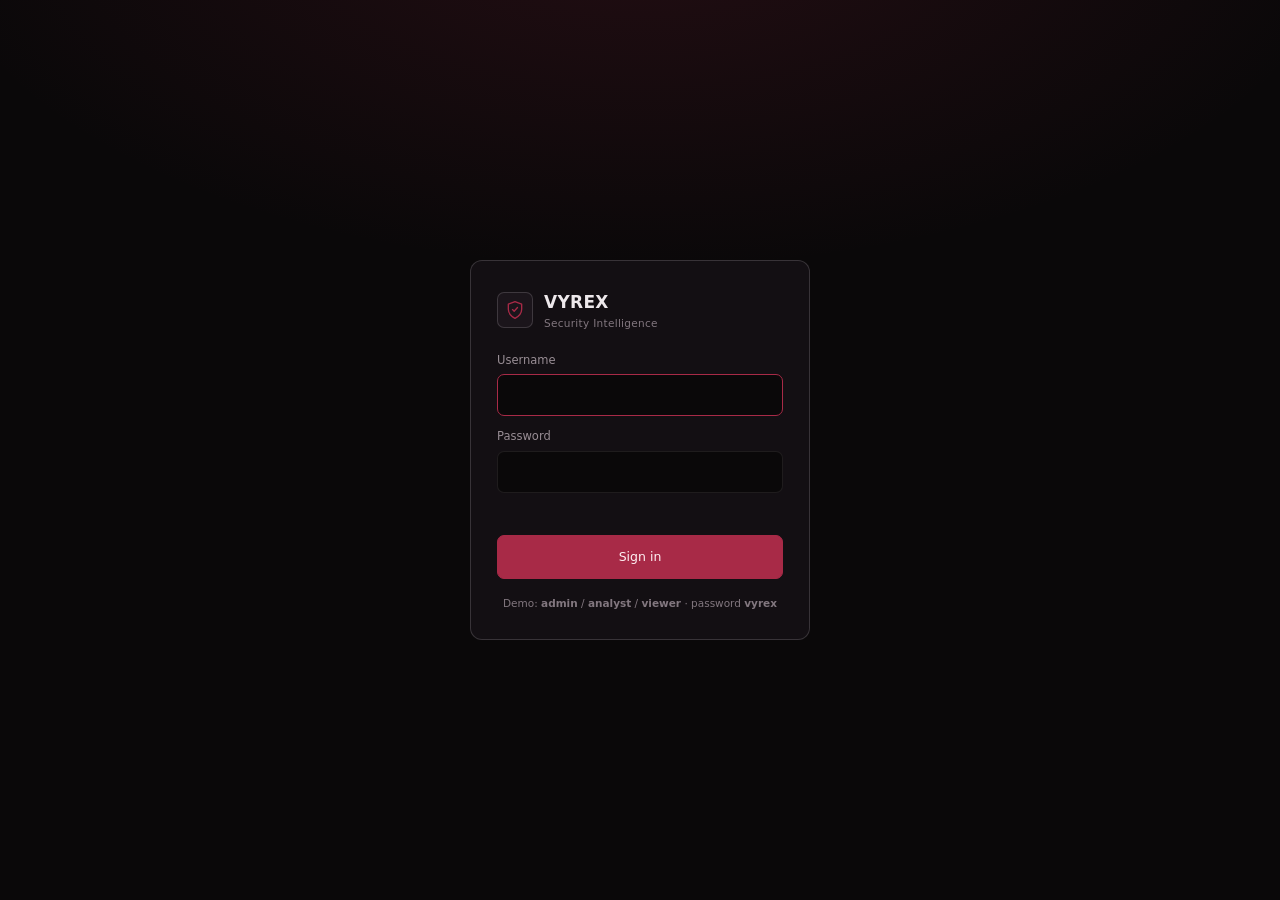
==== soc-central/web/console/index.html @ 056de557 "fix(console): version asset URLs to force-bust stale cache The login flow itself works (verified in " ====
<!DOCTYPE html>
<html lang="en">
<head>
  <meta charset="utf-8" />
  <meta name="viewport" content="width=device-width, initial-scale=1" />
  <title>VYREX — Analyst Console</title>
  <meta name="description" content="VYREX — explainable, air-gapped security intelligence workspace." />
  <link rel="icon" href="data:image/svg+xml,<svg xmlns='http://www.w3.org/2000/svg' viewBox='0 0 24 24'><path fill='%23A82A47' d='M12 2 4 5v6c0 5 3.4 8.5 8 11 4.6-2.5 8-6 8-11V5z'/></svg>" />
  <link rel="stylesheet" href="assets/app.css?v=2" />
</head>
<body>
  <div class="app">
    <aside class="rail">
      <div class="brand">
        <div class="mark"><svg viewBox="0 0 24 24" fill="none" stroke="currentColor" stroke-width="1.6" stroke-linejoin="round"><path d="M12 2 4 5v6c0 5 3.4 8.5 8 11 4.6-2.5 8-6 8-11V5l-8-3Z"/><path d="m9 11.5 2 2 4-4.5" stroke-linecap="round"/></svg></div>
        <div><div class="nm">VYREX</div><div class="tl">Security Intelligence</div></div>
      </div>
      <nav class="nav" id="nav"></nav>
      <div class="spring"></div>
      <div class="foot">
        <div class="row" style="gap:7px"><span class="statdot active" id="store-dot"></span><span id="store-stat">stores —</span></div>
        <div>model <span class="mono" id="model-ver">—</span></div>
        <div>evidence <span class="mono" id="chain-stat">—</span></div>
        <div class="faint" style="margin-top:4px">v<span id="api-ver">—</span> · air-gapped</div>
      </div>
    </aside>

    <main class="main">
      <header class="top">
        <div>
          <h1 id="title">Triage</h1>
          <div class="crumb" id="crumb">Ranked decisions</div>
        </div>
        <div class="spring"></div>
        <div class="search">
          <svg viewBox="0 0 24 24" fill="none" stroke="currentColor" stroke-width="1.7"><circle cx="11" cy="11" r="7"/><path d="m21 21-4.3-4.3" stroke-linecap="round"/></svg>
          <input id="q" placeholder="Search findings, assets, CVEs…" />
          <span class="slash">/</span>
        </div>
        <div class="orgchip" id="orgchip" title="organization"></div>
        <button class="iconbtn" id="bell" title="alerts" aria-label="alerts">
          <svg viewBox="0 0 24 24" fill="none" stroke="currentColor" stroke-width="1.7" stroke-linecap="round" stroke-linejoin="round"><path d="M18 8a6 6 0 1 0-12 0c0 7-3 9-3 9h18s-3-2-3-9M13.7 21a2 2 0 0 1-3.4 0"/></svg>
          <span class="nbadge" id="bell-badge" hidden></span>
        </button>
        <div class="live" id="live"><span class="dot"></span><span id="live-label">connecting…</span></div>
        <div class="userchip" id="userchip" title="signed-in user"></div>
      </header>
      <div class="alerts-pop" id="alerts-pop" hidden></div>
      <div class="scroll" id="scroll"><div class="view" id="view"></div></div>
    </main>
  </div>

  <div class="login" id="login" hidden>
    <form class="login-card" id="login-form" autocomplete="off">
      <div class="login-brand">
        <div class="mark"><svg viewBox="0 0 24 24" fill="none" stroke="currentColor" stroke-width="1.6" stroke-linejoin="round"><path d="M12 2 4 5v6c0 5 3.4 8.5 8 11 4.6-2.5 8-6 8-11V5l-8-3Z"/><path d="m9 11.5 2 2 4-4.5" stroke-linecap="round"/></svg></div>
        <div><div class="nm">VYREX</div><div class="tl">Security Intelligence</div></div>
      </div>
      <label>Username<input id="login-user" autocomplete="username" /></label>
      <label>Password<input id="login-pass" type="password" autocomplete="current-password" /></label>
      <div class="login-err" id="login-err"></div>
      <button class="btn primary" type="submit" id="login-go">Sign in</button>
      <div class="login-hint">Demo: <b>admin</b> / <b>analyst</b> / <b>viewer</b> · password <b>vyrex</b></div>
    </form>
  </div>

  <div class="scrim" id="scrim"></div>
  <aside class="drawer" id="drawer"><div id="drawer-inner" style="display:flex;flex-direction:column;height:100%"></div></aside>
  <div class="toast" id="toast"></div>

  <script src="assets/fixtures.js?v=2"></script>
  <script src="assets/api.js?v=2"></script>
  <script src="assets/ui.js?v=2"></script>
  <script src="assets/views.js?v=2"></script>
  <script src="assets/app.js?v=2"></script>
</body>
</html>
---- soc-central/web/console/assets/app.css ----
/* =====================================================================
   VYREX — analyst console design system (premium black + wine red, locked).
   Instrument-grade: soft cards on a dark field, color only where it means
   something (~5% of pixels). Dependency-free; flat (no gradients/glows/shadows).
   RE-THEME: edit :root only — no component hardcodes a hex. Severity is carried
   by SHAPE + LABEL, hue reinforces. Sentence case throughout.
   ===================================================================== */

/* ---- self-hosted fonts (scaffold; system fallback until woff2 are added) ---
   Drop Inter / IBM Plex .woff2 into assets/fonts/ (see fonts/README.md). A missing
   file simply falls through to the system stack — nothing is fetched externally. */
@font-face { font-family: 'Inter'; font-style: normal; font-weight: 400 500; font-display: swap;
  src: local('Inter'), url('fonts/Inter.woff2') format('woff2'); }
@font-face { font-family: 'IBM Plex Sans'; font-style: normal; font-weight: 400 500; font-display: swap;
  src: local('IBM Plex Sans'), url('fonts/IBMPlexSans.woff2') format('woff2'); }
@font-face { font-family: 'IBM Plex Mono'; font-style: normal; font-weight: 400 500; font-display: swap;
  src: local('IBM Plex Mono'), url('fonts/IBMPlexMono.woff2') format('woff2'); }

:root {
  /* neutrals — premium near-black with a faint wine undertone */
  --bg:        #0A0809;
  --surface:   #130F13;
  --elevated:  #1B151B;
  --text:      #EDE8EB;
  --text-2:    #CEC3CA;
  --muted:     #988D94;
  --faint:     #82777F;
  --line:        rgba(237,228,233,0.09);
  --line-strong: rgba(237,228,233,0.17);
  --hover:       rgba(237,228,233,0.05);

  /* interaction — wine red (single accent; interactive chrome only, never a status mark) */
  --accent:      #A82A47;
  --accent-text: #E47C90;
  --accent-soft: rgba(168,42,71,0.18);
  --on-accent:   #FFF0F3;

  /* status / meaning */
  --critical: #EF5350;  --critical-soft: rgba(239,83,80,0.17);  --critical-text: #F59A90;
  --warning:  #E0A93C;  --warning-soft:  rgba(224,169,60,0.15);
  --success:  #34C08C;  --success-soft:  rgba(52,192,140,0.14);  --success-text: #6CD6AC;
  --neutral-soft: rgba(152,141,148,0.14);
  --risk-bar: #B23A52;

  /* entity-highlight tints — asset = wine-rose, net = amber, code = neutral */
  --ent-asset-bg: rgba(168,42,71,0.17);   --ent-asset-fg: #E78EA0;
  --ent-net-bg:   rgba(224,169,60,0.15);  --ent-net-fg:   #E6C079;
  --ent-code-bg:  rgba(237,228,233,0.07); --ent-code-fg:  #CEC5CC;

  /* radii */
  --r-sm: 7px; --r-md: 10px; --r-lg: 12px; --r-screen: 14px; --r-pill: 999px;

  --mono: 'IBM Plex Mono', ui-monospace, "SF Mono", Menlo, Consolas, monospace;
  --sans: 'Inter', 'IBM Plex Sans', ui-sans-serif, system-ui, -apple-system, "Segoe UI", Roboto, sans-serif;
  --t-micro: 11px; --t-label: 12px; --t-body: 13px; --t-emph: 15px; --t-title: 18px;
}

* { box-sizing: border-box; margin: 0; padding: 0; }
html, body { height: 100%; }
body { font-family: var(--sans); background: var(--bg); color: var(--text);
  font-size: var(--t-body); line-height: 1.55; font-weight: 400; -webkit-font-smoothing: antialiased;
  font-variant-numeric: tabular-nums; }
button { font: inherit; }
.mono { font-family: var(--mono); font-variant-numeric: tabular-nums; }
.num { font-family: var(--mono); font-variant-numeric: tabular-nums; }
.muted { color: var(--muted); } .faint { color: var(--faint); } .prose { color: var(--text-2); }
::selection { background: var(--accent-soft); }
:focus-visible { outline: 2px solid var(--accent); outline-offset: 2px; border-radius: 3px; }
*::-webkit-scrollbar { width: 9px; height: 9px; }
*::-webkit-scrollbar-thumb { background: #1c2024; border-radius: 6px; border: 2px solid transparent; background-clip: content-box; }

/* ---------------------------------------------------------------- layout */
.app { display: grid; grid-template-columns: 232px 1fr; height: 100vh; overflow: hidden; }
.rail { background: var(--surface); border-right: 1px solid var(--line); display: flex; flex-direction: column; padding: 16px 12px; min-height: 0; }
.brand { display: flex; align-items: center; gap: 10px; padding: 4px 8px 18px; }
.brand .mark { width: 30px; height: 30px; border-radius: var(--r-sm); flex: none; display: grid; place-items: center; background: var(--elevated); border: 1px solid var(--line-strong); }
.brand .mark svg { width: 17px; height: 17px; color: var(--accent); }
.brand .nm { font-size: 13.5px; font-weight: 500; letter-spacing: .2px; }
.brand .tl { font-size: 10.5px; color: var(--faint); letter-spacing: .3px; }
.nav { display: flex; flex-direction: column; gap: 2px; }
.nav a { display: flex; align-items: center; gap: 11px; padding: 8px 10px; border-radius: var(--r-sm); color: var(--muted); font-size: var(--t-body); cursor: pointer; transition: background .14s, color .14s; }
.nav a svg { width: 16px; height: 16px; flex: none; opacity: .85; }
.nav a .key { margin-left: auto; font-size: 10px; color: var(--faint); font-family: var(--mono); border: 1px solid var(--line); border-radius: 4px; padding: 0 5px; }
.nav a:hover { background: var(--hover); color: var(--text); }
.nav a.active { background: var(--elevated); color: var(--text); box-shadow: inset 2px 0 0 var(--accent); }
.nav a.active svg { color: var(--accent); opacity: 1; }
.nav a .badge { margin-left: auto; min-width: 18px; height: 18px; padding: 0 5px; border-radius: var(--r-pill); background: var(--critical-soft); color: var(--critical-text); font-size: 10.5px; display: grid; place-items: center; font-family: var(--mono); }
.rail .spring { flex: 1; }
.rail .foot { border-top: 1px solid var(--line); padding-top: 12px; font-size: var(--t-micro); color: var(--faint); display: flex; flex-direction: column; gap: 5px; }

.main { display: flex; flex-direction: column; min-width: 0; min-height: 0; }
.top { display: flex; align-items: center; gap: 14px; padding: 14px 22px; border-bottom: 1px solid var(--line); background: var(--surface); }
.top h1 { font-size: var(--t-title); font-weight: 500; }
.top .crumb { font-size: var(--t-micro); color: var(--faint); margin-top: 1px; }
.top .spring { flex: 1; }
.search { display: flex; align-items: center; gap: 8px; background: var(--bg); border: 1px solid var(--line); border-radius: var(--r-sm); padding: 7px 11px; min-width: 280px; color: var(--muted); }
.search svg { width: 14px; height: 14px; flex: none; }
.search input { background: none; border: none; color: var(--text); font: inherit; font-size: 12.5px; width: 100%; }
.search input:focus { outline: none; }
.search .slash { font-family: var(--mono); font-size: 10px; border: 1px solid var(--line); border-radius: 4px; padding: 1px 5px; color: var(--faint); }
.live { display: inline-flex; align-items: center; gap: 7px; font-size: var(--t-micro); font-weight: 500; padding: 5px 10px; border-radius: var(--r-pill); border: 1px solid var(--line-strong); color: var(--muted); white-space: nowrap; }
.live .dot { width: 7px; height: 7px; border-radius: 50%; background: var(--success); }
.live.demo { color: var(--warning); } .live.demo .dot { background: var(--warning); }
.live.live .dot { animation: pulse 2.4s ease-in-out infinite; }
.scroll { overflow-y: auto; padding: 20px 22px 56px; flex: 1; min-height: 0; }
.view { max-width: 1480px; }

/* ---------------------------------------------------------------- panels (flat) */
.panel { background: var(--surface); border: 1px solid var(--line); border-radius: var(--r-lg); }
.panel-h { display: flex; align-items: center; gap: 10px; padding: 14px 16px; border-bottom: 1px solid var(--line); }
.panel-h h2 { font-size: var(--t-emph); font-weight: 500; }
.panel-h .sub { font-size: var(--t-micro); color: var(--faint); }
.panel-h .spring { flex: 1; }
.pad { padding: 16px; }
.sec-label { font-size: var(--t-label); color: var(--muted); font-weight: 500; }
.row { display: flex; align-items: center; gap: 10px; }
.wrap { display: flex; flex-wrap: wrap; gap: 8px; align-items: center; }
.stack { display: flex; flex-direction: column; gap: 14px; }

/* ---------------------------------------------------------------- severity pill (shape + label) */
.sev { display: inline-flex; align-items: center; gap: 6px; padding: 2px 9px 2px 8px; border-radius: var(--r-pill); font-size: var(--t-micro); font-weight: 500; white-space: nowrap; }
.sev.critical { background: var(--critical-soft); color: var(--critical-text); }
.sev.high { background: var(--warning-soft); color: var(--warning); }
.sev.medium { background: var(--neutral-soft); color: var(--text-2); }
.sev.low, .sev.info { background: var(--neutral-soft); color: var(--muted); }
.sev .gl { width: 10px; height: 10px; flex: none; display: inline-block; }
.gl.s-critical { background: var(--critical); border-radius: 2px; }
.gl.s-high { background: var(--warning); clip-path: polygon(50% 0, 100% 100%, 0 100%); }
.gl.s-medium { border: 1.5px solid var(--text-2); border-radius: 50%; }
.gl.s-low, .gl.s-info { height: 2px; background: var(--muted); align-self: center; border-radius: 2px; }

/* chips */
.chip { display: inline-flex; align-items: center; gap: 5px; padding: 2px 9px; border-radius: var(--r-pill); font-size: var(--t-micro); font-weight: 500; background: transparent; color: var(--muted); border: 1px solid var(--line-strong); white-space: nowrap; }
.chip.mono { font-family: var(--mono); font-size: 10.5px; }
.chip.kev { color: var(--critical-text); border-color: var(--critical-soft); background: var(--critical-soft); }
.chip.exploit { color: var(--critical-text); border-color: var(--critical); background: var(--critical-soft); }
.chip.intel { color: var(--ent-net-fg); border-color: var(--warning-soft); background: var(--warning-soft); }
.chip.attack { color: var(--ent-net-fg); border-color: var(--warning-soft); }
.chip.consensus { color: var(--success-text); border-color: var(--success-soft); background: var(--success-soft); }
.chip.ok { color: var(--success-text); border-color: var(--success-soft); background: var(--success-soft); }
.chip.warn { color: var(--warning); border-color: var(--warning-soft); }
.chip.tool { font-family: var(--mono); font-size: 10.5px; cursor: pointer; }
.chip.tool:hover { border-color: var(--accent); color: var(--text); }

/* entity-highlight chips (the signature pattern) */
.ent { display: inline-flex; align-items: center; padding: 0 6px; border-radius: 5px; font-family: var(--mono); font-size: 0.92em; cursor: pointer; transition: outline .12s; outline: 1px solid transparent; }
.ent:hover { outline-color: var(--line-strong); }
.ent.asset { background: var(--ent-asset-bg); color: var(--ent-asset-fg); }
.ent.net   { background: var(--ent-net-bg);   color: var(--ent-net-fg); }
.ent.code  { background: var(--ent-code-bg);  color: var(--ent-code-fg); }

/* stat chips */
.statchips { display: flex; flex-wrap: wrap; gap: 8px; }
.statchip { display: inline-flex; align-items: center; gap: 8px; padding: 8px 12px; background: var(--elevated); border: 1px solid var(--line); border-radius: var(--r-md); }
.statchip svg { width: 14px; height: 14px; color: var(--muted); flex: none; }
.statchip .lb { font-size: var(--t-micro); color: var(--muted); }
.statchip .vl { font-size: 13px; font-weight: 500; font-family: var(--mono); }
.statchip .vl.crit { color: var(--critical-text); }

/* buttons */
.btn { display: inline-flex; align-items: center; justify-content: center; gap: 7px; padding: 8px 14px; border-radius: var(--r-sm); border: 1px solid var(--line-strong); background: var(--elevated); color: var(--text); font-size: 12.5px; font-weight: 500; cursor: pointer; transition: background .14s, border-color .14s; }
.btn:hover { background: #181b1f; border-color: var(--line-strong); }
.btn svg { width: 14px; height: 14px; }
.btn.primary { background: var(--accent); border-color: var(--accent); color: var(--on-accent); font-weight: 500; }
.btn.primary:hover { filter: brightness(1.06); }
.btn.danger { border-color: var(--critical-soft); color: var(--critical-text); }
.btn.danger:hover { background: var(--critical-soft); }
.btn.sm { padding: 5px 10px; font-size: 11.5px; }
.btn:disabled { opacity: .45; cursor: not-allowed; }
.linklike { color: var(--accent-text); cursor: pointer; }

/* ---------------------------------------------------------------- decision cards (Triage) */
.cards { display: flex; flex-direction: column; gap: 10px; }
.card { display: grid; grid-template-columns: 1fr auto; background: var(--surface); border: 1px solid var(--line); border-radius: var(--r-lg); overflow: hidden; cursor: pointer; transition: border-color .14s, background .14s; }
.card:hover, .card.sel { border-color: var(--line-strong); background: var(--elevated); }
.card .body { padding: 15px 17px; min-width: 0; }
.card .concl { font-size: var(--t-emph); font-weight: 400; line-height: 1.45; margin-bottom: 9px; color: var(--text); }
.card .meta { display: flex; flex-wrap: wrap; gap: 7px; align-items: center; }
.scorebox { display: flex; flex-direction: column; align-items: flex-end; justify-content: center; gap: 3px; padding: 15px 18px; border-left: 1px solid var(--line); min-width: 92px; }
.scorebox .v { font-family: var(--mono); font-size: 24px; font-weight: 500; line-height: 1; }
.scorebox .v.critical { color: var(--critical-text); } .scorebox .v.high { color: var(--warning); }
.scorebox .v.medium, .scorebox .v.low, .scorebox .v.info { color: var(--text-2); }
.scorebox .lb { font-size: 10px; color: var(--faint); }

/* ---------------------------------------------------------------- tables */
table.tbl { width: 100%; border-collapse: collapse; }
.tbl th { text-align: left; font-size: var(--t-label); color: var(--muted); font-weight: 500; padding: 10px 14px; border-bottom: 1px solid var(--line); }
.tbl td { padding: 11px 14px; border-bottom: 1px solid var(--line); font-size: 12.5px; }
.tbl tbody tr { cursor: pointer; } .tbl tbody tr:hover { background: var(--hover); }
.tbl tbody tr:last-child td { border-bottom: none; }

/* ---------------------------------------------------------------- drawer / detail */
.scrim { position: fixed; inset: 0; background: rgba(5,6,7,.6); opacity: 0; pointer-events: none; transition: opacity .18s; z-index: 40; }
.scrim.show { opacity: 1; pointer-events: auto; }
.drawer { position: fixed; top: 0; right: 0; height: 100vh; width: min(780px, 96vw); background: var(--surface); border-left: 1px solid var(--line-strong); transform: translateX(101%); transition: transform .22s cubic-bezier(.2,.7,.2,1); z-index: 50; display: flex; flex-direction: column; }
.drawer.show { transform: none; }
.drawer-h { padding: 18px 22px; border-bottom: 1px solid var(--line); display: flex; gap: 12px; align-items: flex-start; }
.drawer-h .x { margin-left: auto; flex: none; width: 28px; height: 28px; border-radius: 6px; border: 1px solid var(--line); display: grid; place-items: center; cursor: pointer; color: var(--muted); }
.drawer-h .x:hover { background: var(--hover); color: var(--text); }
.drawer-b { overflow-y: auto; padding: 20px 22px; display: flex; flex-direction: column; gap: 22px; min-height: 0; }
.block .sec-label { margin-bottom: 11px; }
.cols2 { display: grid; grid-template-columns: 1fr 1fr; gap: 20px; }
@media (max-width: 720px) { .cols2 { grid-template-columns: 1fr; } }

/* conclusion-first summary */
.summary { background: var(--elevated); border: 1px solid var(--line); border-radius: var(--r-lg); padding: 15px 17px; font-size: var(--t-emph); line-height: 1.6; color: var(--text-2); }
.summary .lead { color: var(--text); }
.hero { display: flex; align-items: baseline; gap: 12px; }
.hero .big { font-family: var(--mono); font-size: 38px; font-weight: 500; line-height: 1; }
.hero .big.critical { color: var(--critical-text); } .hero .big.high { color: var(--warning); }
.hero .big.medium, .hero .big.low, .hero .big.info { color: var(--text); }
.hero .of { color: var(--faint); font-size: 13px; }

/* score-factor bars (compact) + expandable waterfall */
.sfbars { display: flex; flex-direction: column; gap: 7px; }
.sfbar { display: grid; grid-template-columns: 116px 1fr 40px; align-items: center; gap: 10px; }
.sfbar .k { font-size: 12px; color: var(--text-2); }
.sfbar .tr { height: 8px; background: var(--elevated); border-radius: 4px; position: relative; }
.sfbar .tr > i { position: absolute; top: 0; bottom: 0; border-radius: 4px; }
.sfbar .tr > i.pos { background: var(--risk-bar); } .sfbar .tr > i.neg { background: var(--success); }
.sfbar .c { font-size: 11px; font-family: var(--mono); text-align: right; color: var(--muted); }
.expander { margin-top: 12px; }
.expander > summary { cursor: pointer; color: var(--accent-text); font-size: 12px; list-style: none; }
.expander > summary::-webkit-details-marker { display: none; }
.expander[open] > summary { margin-bottom: 12px; }

/* SHAP waterfall */
.wf { display: flex; flex-direction: column; gap: 2px; }
.wf .axis { position: relative; height: 16px; margin: 0 0 4px 124px; }
.wf .axis span { position: absolute; transform: translateX(-50%); font-size: 9.5px; color: var(--faint); font-family: var(--mono); }
.wf .axis .tick { position: absolute; top: 14px; width: 1px; height: 4px; background: var(--line); transform: none; }
.wfr { display: grid; grid-template-columns: 124px 1fr 52px; align-items: center; gap: 8px; height: 24px; }
.wfr .k { font-size: 11.5px; color: var(--muted); font-family: var(--mono); text-align: right; white-space: nowrap; overflow: hidden; text-overflow: ellipsis; }
.wfr.anchor .k { color: var(--text); font-family: var(--sans); }
.wftrack { position: relative; height: 16px; }
.wftrack .grid0 { position: absolute; top: -2px; bottom: -2px; width: 1px; background: var(--line); }
.wfbar { position: absolute; top: 3px; height: 11px; border-radius: 2px; }
.wfbar.pos { background: var(--risk-bar); }
.wfbar.neg { background: var(--success); }
.wfbar.anchor { background: var(--accent); }
.wfr .c { font-size: 11px; font-family: var(--mono); text-align: right; }
.wfr .c.pos { color: var(--risk-bar); } .wfr .c.neg { color: var(--success-text); }
.wf .check { margin: 8px 0 0 124px; font-size: 10.5px; color: var(--faint); }

/* consensus */
.pips { display: inline-flex; gap: 3px; }
.pip { width: 22px; height: 7px; border-radius: 2px; background: var(--elevated); border: 1px solid var(--line); }
.pip.on { background: var(--success); border-color: var(--success); }

/* counterfactuals */
.cf { display: flex; align-items: center; justify-content: space-between; gap: 12px; padding: 10px 13px; border: 1px solid var(--line); border-radius: var(--r-sm); margin-bottom: 7px; font-size: 12.5px; }
.cf .d { font-family: var(--mono); }
.cf .d.down { color: var(--success-text); } .cf .d.up { color: var(--critical-text); }

/* kv */
.kv { display: grid; grid-template-columns: 120px 1fr; gap: 8px 14px; font-size: 12.5px; }
.kv .k { color: var(--muted); }

/* provenance */
.prov { border: 1px solid var(--line); border-radius: var(--r-sm); overflow: hidden; }
.prov-h { display: flex; gap: 9px; align-items: center; padding: 9px 12px; cursor: pointer; background: var(--surface); }
.prov-h:hover { background: var(--hover); }
.prov-b { padding: 10px 12px; border-top: 1px solid var(--line); background: var(--bg); display: none; }
.prov.open .prov-b { display: block; }
.prov-b pre { font-family: var(--mono); font-size: 11px; color: var(--muted); white-space: pre-wrap; word-break: break-word; }

/* approval gate */
.gate { border: 1px solid var(--line-strong); border-radius: var(--r-lg); overflow: hidden; }
.gate-h { padding: 13px 16px; display: flex; gap: 10px; align-items: center; border-bottom: 1px solid var(--line); }
.gate-steps { display: flex; align-items: center; padding: 14px 16px; flex-wrap: wrap; }
.gstep { display: flex; align-items: center; gap: 7px; font-size: 11px; color: var(--faint); }
.gstep .n { width: 18px; height: 18px; border-radius: 50%; border: 1px solid var(--line-strong); display: grid; place-items: center; font-size: 10px; font-family: var(--mono); }
.gstep.done { color: var(--success); } .gstep.done .n { border-color: var(--success); background: var(--success-soft); color: var(--success); }
.gstep.active { color: var(--text); } .gstep.active .n { border-color: var(--accent); color: var(--accent); }
.gstep .arr { width: 20px; height: 1px; background: var(--line); margin: 0 8px; }
.gate-b { padding: 14px 16px; border-top: 1px solid var(--line); display: flex; flex-direction: column; gap: 12px; }
.blast { padding: 10px 13px; border: 1px solid var(--critical-soft); border-radius: var(--r-sm); background: var(--critical-soft); font-size: 12px; color: var(--critical-text); }

/* feedback */
.seg { display: flex; gap: 6px; flex-wrap: wrap; }
.seg button { flex: 1; min-width: 96px; padding: 9px; border-radius: var(--r-sm); border: 1px solid var(--line); background: var(--elevated); color: var(--muted); font-size: 12px; font-weight: 500; cursor: pointer; }
.seg button:hover { color: var(--text); }
.seg button.sel { border-color: var(--accent); color: var(--text); background: var(--accent-soft); }
textarea, input.txt { width: 100%; background: var(--bg); border: 1px solid var(--line); border-radius: var(--r-sm); color: var(--text); font: inherit; font-size: 12.5px; padding: 9px 11px; resize: vertical; }
textarea:focus, input.txt:focus { outline: none; border-color: var(--accent); }

/* kanban (Cases) */
.kanban { display: grid; grid-template-columns: repeat(4, 1fr); gap: 12px; }
@media (max-width: 1100px) { .kanban { grid-template-columns: repeat(2, 1fr); } }
.kcol { background: var(--surface); border: 1px solid var(--line); border-radius: var(--r-lg); padding: 12px; min-height: 140px; }
.kcol h3 { font-size: var(--t-label); color: var(--muted); font-weight: 500; margin-bottom: 12px; display: flex; justify-content: space-between; align-items: center; }
.kcol h3 .ct { font-family: var(--mono); color: var(--faint); }
.kcard { background: var(--elevated); border: 1px solid var(--line); border-radius: var(--r-md); padding: 12px; margin-bottom: 9px; cursor: pointer; transition: border-color .14s; }
.kcard:hover { border-color: var(--line-strong); }
.kcard .t { font-size: 12.5px; margin: 8px 0; line-height: 1.4; }

/* pipeline / sensor grid */
.pipe { display: flex; flex-wrap: wrap; border: 1px solid var(--line); border-radius: var(--r-lg); overflow: hidden; }
.pipe .stage { flex: 1; min-width: 150px; padding: 14px 16px; border-right: 1px solid var(--line); }
.pipe .stage:last-child { border-right: none; }
.pipe .stage .nm { font-size: 12px; font-weight: 500; display: flex; align-items: center; gap: 7px; }
.pipe .stage .mv { font-family: var(--mono); font-size: 18px; font-weight: 500; margin-top: 8px; }
.pipe .stage .ds { font-size: 11px; color: var(--muted); margin-top: 3px; }
.sensors { display: grid; grid-template-columns: repeat(auto-fill, minmax(232px, 1fr)); gap: 12px; }
.sensor { padding: 14px 15px; border: 1px solid var(--line); border-radius: var(--r-lg); background: var(--surface); }
.sensor .hd { display: flex; align-items: center; gap: 9px; margin-bottom: 8px; }
.sensor .nm { font-size: 13px; font-weight: 500; }
.sensor .role { font-size: 11px; color: var(--muted); }
.sensor .stat { display: flex; align-items: center; gap: 7px; font-size: 11px; margin-top: 10px; }
.statdot { width: 7px; height: 7px; border-radius: 50%; flex: none; }
.statdot.active { background: var(--success); } .statdot.monitoring { background: var(--accent); }
.statdot.idle { background: var(--faint); } .statdot.optional { background: var(--warning); }

/* states */
.spin { width: 22px; height: 22px; border: 2px solid var(--line); border-top-color: var(--accent); border-radius: 50%; animation: spin .8s linear infinite; }
@keyframes spin { to { transform: rotate(360deg); } }
@keyframes pulse { 0%,100% { opacity: 1; } 50% { opacity: .4; } }
.working { display: inline-flex; align-items: center; gap: 8px; color: var(--muted); font-size: 12px; }
.working .d { width: 7px; height: 7px; border-radius: 50%; background: var(--accent); animation: pulse 1.4s ease-in-out infinite; }
.center { display: grid; place-items: center; gap: 12px; padding: 70px 0; color: var(--faint); text-align: center; }
.empty { padding: 44px; text-align: center; color: var(--faint); font-size: 13px; }
.toast { position: fixed; bottom: 22px; left: 50%; transform: translateX(-50%) translateY(16px); background: var(--elevated); border: 1px solid var(--line-strong); border-radius: var(--r-md); padding: 11px 18px; font-size: 12.5px; z-index: 80; opacity: 0; transition: all .2s; display: flex; gap: 9px; align-items: center; }
.toast.show { opacity: 1; transform: translateX(-50%); }
.toast.ok { border-color: var(--success-soft); }
.fade { animation: fade .26s ease both; } @keyframes fade { from { opacity: 0; transform: translateY(5px); } to { opacity: 1; transform: none; } }
.filters { display: flex; gap: 7px; flex-wrap: wrap; align-items: center; }
.filters select { background: var(--bg); border: 1px solid var(--line); border-radius: var(--r-sm); color: var(--text); font: inherit; font-size: 12px; padding: 6px 9px; }
.toggle { display: inline-flex; align-items: center; gap: 6px; font-size: 11.5px; color: var(--muted); cursor: pointer; padding: 6px 10px; border: 1px solid var(--line); border-radius: var(--r-sm); }
.toggle.on { border-color: var(--accent); color: var(--text); }

/* ---------------------------------------------------------------- Overview / KPIs */
.kpis { display: grid; grid-template-columns: repeat(4, 1fr); gap: 12px; margin-bottom: 14px; }
@media (max-width: 1000px) { .kpis { grid-template-columns: repeat(2, 1fr); } }
.kpi { background: var(--surface); border: 1px solid var(--line); border-radius: var(--r-lg); padding: 15px 16px; position: relative; overflow: hidden; }
.kpi::before { content: ''; position: absolute; left: 0; top: 0; bottom: 0; width: 2px; background: var(--line-strong); }
.kpi.crit::before { background: var(--critical); } .kpi.warn::before { background: var(--warning); } .kpi.ok::before { background: var(--accent); }
.kpi .lb { font-size: var(--t-micro); color: var(--muted); }
.kpi .vv { font-size: 28px; font-weight: 500; font-family: var(--mono); line-height: 1.1; margin: 6px 0 3px; }
.kpi.crit .vv { color: var(--critical-text); } .kpi.warn .vv { color: var(--warning); }
.kpi .sb { font-size: 11px; color: var(--faint); }

/* risk-band distribution bar */
.rbar { display: flex; height: 14px; border-radius: var(--r-pill); overflow: hidden; background: var(--elevated); border: 1px solid var(--line); }
.rbar .seg { height: 100%; }
.rbar .seg.critical { background: var(--critical); } .rbar .seg.high { background: var(--warning); }
.rbar .seg.medium { background: var(--muted); } .rbar .seg.low { background: var(--faint); } .rbar .seg.info { background: #3a3f44; }
.rlegend { display: flex; flex-wrap: wrap; gap: 16px; margin-top: 12px; font-size: 11.5px; color: var(--muted); }
.rlegend .ldot { display: inline-block; width: 9px; height: 9px; border-radius: 2px; margin-right: 6px; vertical-align: middle; }
.rlegend .ldot.critical { background: var(--critical); } .rlegend .ldot.high { background: var(--warning); }
.rlegend .ldot.medium { background: var(--muted); } .rlegend .ldot.low { background: var(--faint); } .rlegend .ldot.info { background: #3a3f44; }
.rlegend b { color: var(--text-2); margin-left: 3px; }

/* top-risk rows */
.orow { display: flex; gap: 14px; align-items: center; padding: 13px 16px; border-bottom: 1px solid var(--line); cursor: pointer; transition: background .14s; }
.orow:last-child { border-bottom: none; } .orow:hover, .orow.sel { background: var(--hover); }
.orow .sc { font-family: var(--mono); font-size: 19px; font-weight: 500; min-width: 38px; text-align: center; }
.orow .sc.critical { color: var(--critical-text); } .orow .sc.high { color: var(--warning); } .orow .sc.medium, .orow .sc.low, .orow .sc.info { color: var(--text-2); }
.orow .tt { font-size: var(--t-body); line-height: 1.4; }

/* live detections ticker */
.live-dot { width: 7px; height: 7px; border-radius: 50%; background: var(--success); animation: pulse 2.4s ease-in-out infinite; }
.drow { display: flex; align-items: center; gap: 12px; padding: 9px 12px; border-bottom: 1px solid var(--line); cursor: pointer; }
.drow:last-child { border-bottom: none; } .drow:hover { background: var(--hover); }
.drow .tm { color: var(--faint); font-size: 10.5px; min-width: 58px; }
.drow .tl { color: var(--muted); font-size: 10.5px; min-width: 64px; }
.drow .tx { flex: 1; min-width: 0; font-size: 12.5px; overflow: hidden; text-overflow: ellipsis; white-space: nowrap; }
.drow .sc { font-family: var(--mono); font-size: 13px; min-width: 30px; text-align: right; }
.drow .sc.critical { color: var(--critical-text); } .drow .sc.high { color: var(--warning); } .drow .sc.medium, .drow .sc.low, .drow .sc.info { color: var(--text-2); }
.drow.new { animation: flashin .8s ease both; }
@keyframes flashin { from { background: var(--success-soft); } to { background: transparent; } }

/* Hunt */
.huntbar { display: flex; gap: 9px; flex-wrap: wrap; align-items: center; }
.huntbar input.txt { flex: 1; min-width: 280px; }
.huntbar select { background: var(--bg); border: 1px solid var(--line); border-radius: var(--r-sm); color: var(--text); font: inherit; font-size: 12px; padding: 8px 10px; }
.logline { flex: 1; min-width: 0; font-size: 12px; color: var(--text-2); overflow: hidden; text-overflow: ellipsis; white-space: nowrap; }

/* Trust Center timeline */
.timeline { display: flex; flex-direction: column; }
.tl-row { display: flex; gap: 12px; align-items: flex-start; padding: 10px 0 10px 4px; border-left: 1px solid var(--line); margin-left: 6px; position: relative; }
.tl-row .tl-dot { position: absolute; left: -4px; top: 14px; width: 7px; height: 7px; border-radius: 50%; background: var(--muted); }
.tl-row .tl-dot.ok { background: var(--success); } .tl-row .tl-dot.bad { background: var(--critical); }
.tl-row > div:first-of-type { padding-left: 10px; }
.tl-ev { font-size: 12.5px; font-weight: 500; color: var(--text); text-transform: capitalize; }

/* Model card */
.callout { border: 1px solid var(--warning-soft); background: var(--warning-soft); border-radius: var(--r-sm); padding: 12px 14px; font-size: 12.5px; color: var(--text-2); }
.callout strong { color: var(--warning); }
.lims { margin: 6px 0 0 16px; display: flex; flex-direction: column; gap: 6px; }
.lims li { line-height: 1.5; }

/* ---------------------------------------------------------------- nav sections + user chip */
.nav-sec { font-size: 9.5px; letter-spacing: .6px; text-transform: uppercase; color: var(--faint); padding: 14px 10px 5px; }
.nav-sec:first-child { padding-top: 4px; }
.userchip { display: inline-flex; align-items: center; gap: 8px; padding: 4px 10px 4px 4px; border: 1px solid var(--line-strong); border-radius: var(--r-pill); }
.userchip .av { width: 24px; height: 24px; border-radius: 50%; background: var(--accent-soft); color: var(--accent-text); display: grid; place-items: center; font-size: 11px; font-weight: 500; flex: none; }
.userchip .un { font-size: 11.5px; font-weight: 500; line-height: 1.1; }
.userchip .rl { font-size: 9.5px; color: var(--faint); text-transform: capitalize; }

/* generic score token (tables / evidence rows) */
.sc { font-family: var(--mono); font-weight: 500; }
.sc.critical { color: var(--critical-text); } .sc.high { color: var(--warning); } .sc.medium, .sc.low, .sc.info { color: var(--text-2); }

/* criticality bar (asset table) */
.crit { display: inline-flex; align-items: center; gap: 8px; }
.crit .cbar { width: 64px; height: 6px; background: var(--elevated); border: 1px solid var(--line); border-radius: 4px; overflow: hidden; }
.crit .cbar i { display: block; height: 100%; background: var(--accent); }

/* evidence rows (case / asset drawers) */
.evrow { display: flex; gap: 11px; align-items: center; padding: 10px 12px; border: 1px solid var(--line); border-radius: var(--r-sm); margin-bottom: 7px; cursor: pointer; font-size: 12.5px; }
.evrow:hover { border-color: var(--line-strong); background: var(--hover); }
.evrow .sc { min-width: 30px; text-align: center; font-size: 15px; }
.evrow > span:nth-child(2) { overflow: hidden; text-overflow: ellipsis; white-space: nowrap; }

/* attack kill-chain (case drawer) */
.killchain { display: flex; flex-wrap: wrap; align-items: stretch; gap: 6px; }
.kphase { border: 1px solid var(--line); border-radius: var(--r-sm); padding: 9px 11px; background: var(--elevated); min-width: 120px; }
.kphase .pn { font-size: 11px; color: var(--muted); margin-bottom: 6px; }
.kphase .pt { display: flex; flex-wrap: wrap; gap: 5px; }
.karr { display: grid; place-items: center; color: var(--faint); }
.karr svg { width: 14px; height: 14px; }

/* range input */
input[type=range] { -webkit-appearance: none; appearance: none; height: 5px; background: var(--elevated); border-radius: 4px; outline: none; flex: 1; }
input[type=range]::-webkit-slider-thumb { -webkit-appearance: none; appearance: none; width: 15px; height: 15px; border-radius: 50%; background: var(--accent); cursor: pointer; }
input[type=range]::-moz-range-thumb { width: 15px; height: 15px; border: none; border-radius: 50%; background: var(--accent); cursor: pointer; }

/* ---------------------------------------------------------------- login gate */
.login { position: fixed; inset: 0; z-index: 100; display: grid; place-items: center; background:
  radial-gradient(1200px 600px at 50% -10%, rgba(168,42,71,0.16), transparent 60%), var(--bg); }
.login-card { width: 340px; max-width: 92vw; background: var(--surface); border: 1px solid var(--line-strong); border-radius: var(--r-lg); padding: 28px 26px; display: flex; flex-direction: column; gap: 12px; }
.login-brand { display: flex; align-items: center; gap: 11px; margin-bottom: 8px; }
.login-brand .mark { width: 36px; height: 36px; border-radius: var(--r-sm); display: grid; place-items: center; background: var(--elevated); border: 1px solid var(--line-strong); }
.login-brand .mark svg { width: 20px; height: 20px; color: var(--accent); }
.login-brand .nm { font-size: 17px; font-weight: 600; letter-spacing: .3px; }
.login-brand .tl { font-size: 10.5px; color: var(--faint); letter-spacing: .3px; }
.login-card label { display: flex; flex-direction: column; gap: 5px; font-size: 11.5px; color: var(--muted); }
.login-card input { background: var(--bg); border: 1px solid var(--line); border-radius: var(--r-sm); color: var(--text); font: inherit; font-size: 13px; padding: 10px 12px; }
.login-card input:focus { outline: none; border-color: var(--accent); }
.login-card .btn { margin-top: 4px; justify-content: center; padding: 11px; }
.login-err { color: var(--critical-text); font-size: 11.5px; min-height: 14px; }
.login-hint { font-size: 10.5px; color: var(--faint); text-align: center; margin-top: 4px; }

/* ---------------------------------------------------------------- topbar: org chip + alert bell */
.orgchip { font-size: 11px; color: var(--text-2); padding: 5px 11px; border: 1px solid var(--line-strong); border-radius: var(--r-pill); white-space: nowrap; }
.iconbtn { position: relative; width: 32px; height: 32px; border-radius: var(--r-sm); border: 1px solid var(--line-strong); background: var(--elevated); color: var(--muted); display: grid; place-items: center; cursor: pointer; }
.iconbtn:hover { color: var(--text); background: #181b1f; }
.iconbtn svg { width: 16px; height: 16px; }
.nbadge { position: absolute; top: -5px; right: -5px; min-width: 16px; height: 16px; padding: 0 4px; border-radius: var(--r-pill); background: var(--critical); color: #fff; font-size: 9.5px; font-family: var(--mono); display: grid; place-items: center; }

/* alerts popover */
.alerts-pop { position: fixed; top: 58px; right: 22px; width: 360px; max-height: 70vh; overflow-y: auto; background: var(--elevated); border: 1px solid var(--line-strong); border-radius: var(--r-lg); z-index: 70; }
.ap-h { display: flex; align-items: center; gap: 8px; padding: 12px 14px; border-bottom: 1px solid var(--line); position: sticky; top: 0; background: var(--elevated); }
.ap-row { display: flex; gap: 10px; padding: 11px 14px; border-bottom: 1px solid var(--line); cursor: pointer; align-items: flex-start; }
.ap-row:last-child { border-bottom: none; } .ap-row:hover { background: var(--hover); } .ap-row.ack { opacity: .5; }
.ap-row .ap-t { font-size: 12px; font-weight: 500; }
.ap-row .ap-b { font-size: 11.5px; color: var(--muted); margin-top: 2px; line-height: 1.4; }

/* triage bulk bar + checkbox */
.bulkbar { display: flex; align-items: center; gap: 8px; padding: 10px 16px; border-bottom: 1px solid var(--line); background: var(--elevated); }
.bulkbar .bk-n { font-size: 12px; color: var(--accent-text); font-weight: 500; }
.cbx { width: 15px; height: 15px; accent-color: var(--accent); cursor: pointer; flex: none; }

/* dashboards (Grafana embed) */
.dashgrid { display: grid; grid-template-columns: repeat(auto-fill, minmax(240px, 1fr)); gap: 12px; }
.dashcard { display: block; padding: 15px 16px; border: 1px solid var(--line); border-radius: var(--r-lg); background: var(--elevated); text-decoration: none; color: var(--text); }
.dashcard:hover { border-color: var(--line-strong); }
.dashcard .dt { font-size: 13px; font-weight: 500; }
.dashcard .dd { font-size: 11.5px; color: var(--muted); margin-top: 4px; line-height: 1.4; }
.gframe { width: 100%; height: 560px; border: none; background: var(--bg); }

/* case tasks (TheHive) */
.task { display: flex; align-items: center; gap: 10px; padding: 8px 2px; border-bottom: 1px solid var(--line); }
.task:last-of-type { border-bottom: none; }
.task .tk { width: 18px; height: 18px; border-radius: 5px; border: 1px solid var(--line-strong); display: grid; place-items: center; font-size: 11px; cursor: pointer; flex: none; color: var(--muted); }
.task .tk.in_progress { color: var(--warning); border-color: var(--warning-soft); }
.task .tk.done { color: var(--success); border-color: var(--success); background: var(--success-soft); }
.task .tl { flex: 1; font-size: 12.5px; }
.task .tl.done { color: var(--faint); text-decoration: line-through; }
.obs { display: inline-flex; align-items: center; gap: 5px; padding: 4px 6px; border: 1px solid var(--line); border-radius: var(--r-sm); }

/* detection-rule toggle */
.rtoggle { display: inline-block; width: 34px; height: 18px; border-radius: var(--r-pill); background: var(--elevated); border: 1px solid var(--line-strong); position: relative; cursor: pointer; vertical-align: middle; transition: background .15s; }
.rtoggle::after { content: ''; position: absolute; top: 1px; left: 1px; width: 14px; height: 14px; border-radius: 50%; background: var(--faint); transition: transform .15s, background .15s; }
.rtoggle.on { background: var(--accent-soft); border-color: var(--accent); }
.rtoggle.on::after { transform: translateX(16px); background: var(--accent); }
.tbl tr.dim { opacity: .5; }

/* ATT&CK coverage matrix */
.attackmx { display: flex; gap: 10px; overflow-x: auto; padding-bottom: 6px; }
.attcol { min-width: 184px; flex: 1; }
.attcol .atth { font-size: 10px; letter-spacing: .5px; text-transform: uppercase; color: var(--muted); padding: 6px 4px 10px; border-bottom: 1px solid var(--line); margin-bottom: 8px; }
.attcell { border: 1px solid var(--line); border-left-width: 3px; border-radius: var(--r-sm); padding: 9px 10px; margin-bottom: 8px; cursor: pointer; background: var(--elevated); transition: border-color .14s; }
.attcell:hover { border-color: var(--line-strong); }
.attcell.critical { border-left-color: var(--critical); } .attcell.high { border-left-color: var(--warning); }
.attcell.medium { border-left-color: var(--muted); } .attcell.low, .attcell.info { border-left-color: var(--faint); }
.attcell.i3 { background: #1d161b; } .attcell.i2 { background: #181419; }
.attcell .tn { font-family: var(--mono); font-size: 12px; font-weight: 500; }
.attcell .td { font-size: 11px; color: var(--text-2); margin: 3px 0; line-height: 1.35; }
.attcell .tm { font-size: 10px; color: var(--faint); }
.trendx { display: flex; justify-content: space-between; margin-top: 4px; font-size: 9.5px; color: var(--faint); font-family: var(--mono); }

/* playbooks (SOAR) */
.pbgrid { display: grid; grid-template-columns: repeat(auto-fill, minmax(280px, 1fr)); gap: 12px; padding: 16px; }
.pbcard { padding: 14px 15px; border: 1px solid var(--line); border-radius: var(--r-lg); background: var(--elevated); }
.pbcard .pbn { font-size: 13px; font-weight: 500; }
.pbcard .pbd { font-size: 11.5px; color: var(--muted); margin-top: 6px; line-height: 1.45; }

/* ---------------------------------------------------------------- print stylesheet (PDF export) */
@media print {
  .rail, .top, .scrim, .drawer, .alerts-pop, .bulkbar, .filters, .noprint { display: none !important; }
  .app { display: block; height: auto; }
  .main, .scroll, .view { overflow: visible !important; height: auto !important; max-width: none !important; padding: 0 !important; }
  body { background: #fff; }
  .panel, .kpi, .card, .tbl td, .tbl th, .statchip { background: #fff !important; border-color: #ddd !important; }
  body, .panel, .sec-label, h1, h2, h3, td, th, .kpi .vv, .kpi .lb, .kpi .sb, .concl, .orow .tt, .summary { color: #111 !important; }
  .panel, .kpi, .card, .orow { break-inside: avoid; }
  @page { margin: 14mm; }
}
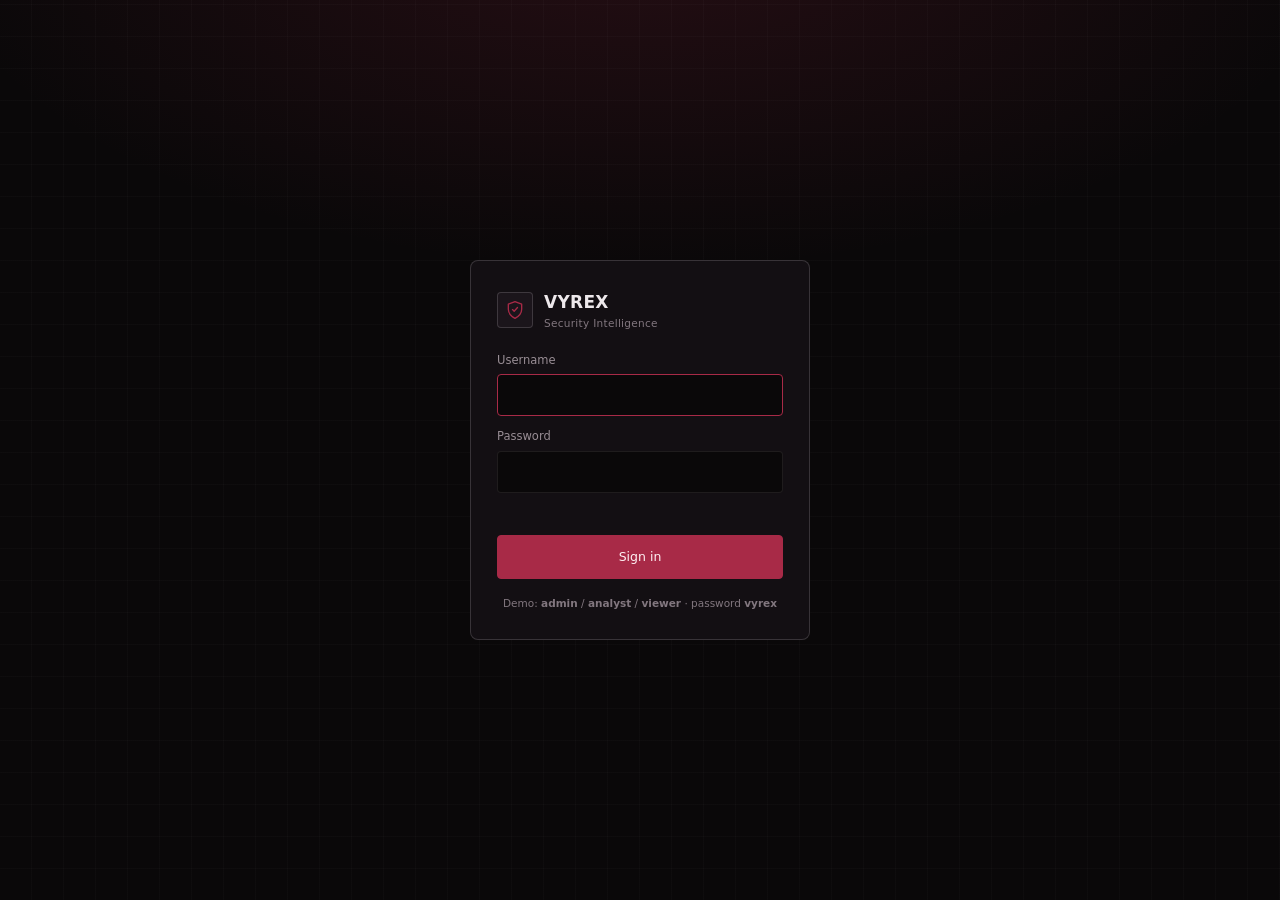
==== commit 0f701253: "feat(console): presentation-layer audit pass — premium security-tool polish Token/shared-component-l" ====
--- a/soc-central/web/console/index.html
+++ b/soc-central/web/console/index.html
@@ -6,7 +6,7 @@
   <title>VYREX — Analyst Console</title>
   <meta name="description" content="VYREX — explainable, air-gapped security intelligence workspace." />
   <link rel="icon" href="data:image/svg+xml,<svg xmlns='http://www.w3.org/2000/svg' viewBox='0 0 24 24'><path fill='%23A82A47' d='M12 2 4 5v6c0 5 3.4 8.5 8 11 4.6-2.5 8-6 8-11V5z'/></svg>" />
-  <link rel="stylesheet" href="assets/app.css?v=2" />
+  <link rel="stylesheet" href="assets/app.css?v=4" />
 </head>
 <body>
   <div class="app">
@@ -34,8 +34,8 @@
         <div class="spring"></div>
         <div class="search">
           <svg viewBox="0 0 24 24" fill="none" stroke="currentColor" stroke-width="1.7"><circle cx="11" cy="11" r="7"/><path d="m21 21-4.3-4.3" stroke-linecap="round"/></svg>
-          <input id="q" placeholder="Search findings, assets, CVEs…" />
-          <span class="slash">/</span>
+          <input id="q" placeholder="Search findings, assets, CVEs…" aria-label="search findings, assets and CVEs" />
+          <span class="slash" title="press / to focus search">/</span>
         </div>
         <div class="orgchip" id="orgchip" title="organization"></div>
         <button class="iconbtn" id="bell" title="alerts" aria-label="alerts">
@@ -48,6 +48,18 @@
       <div class="alerts-pop" id="alerts-pop" hidden></div>
       <div class="scroll" id="scroll"><div class="view" id="view"></div></div>
     </main>
+  </div>
+
+  <div class="cmdk" id="cmdk" hidden>
+    <div class="cmdk-card">
+      <div class="cmdk-top">
+        <svg viewBox="0 0 24 24" fill="none" stroke="currentColor" stroke-width="1.7"><circle cx="11" cy="11" r="7"/><path d="m21 21-4.3-4.3" stroke-linecap="round"/></svg>
+        <input id="cmdk-input" placeholder="Jump to a page…" aria-label="command palette" autocomplete="off" />
+        <span class="kbd">esc</span>
+      </div>
+      <div class="cmdk-list" id="cmdk-list"></div>
+      <div class="cmdk-foot"><span><span class="kbd">↑↓</span> navigate</span><span><span class="kbd">↵</span> open</span><span><span class="kbd">⌘K</span> palette</span></div>
+    </div>
   </div>
 
   <div class="login" id="login" hidden>
@@ -68,10 +80,10 @@
   <aside class="drawer" id="drawer"><div id="drawer-inner" style="display:flex;flex-direction:column;height:100%"></div></aside>
   <div class="toast" id="toast"></div>
 
-  <script src="assets/fixtures.js?v=2"></script>
-  <script src="assets/api.js?v=2"></script>
-  <script src="assets/ui.js?v=2"></script>
-  <script src="assets/views.js?v=2"></script>
-  <script src="assets/app.js?v=2"></script>
+  <script src="assets/fixtures.js?v=4"></script>
+  <script src="assets/api.js?v=4"></script>
+  <script src="assets/ui.js?v=4"></script>
+  <script src="assets/views.js?v=4"></script>
+  <script src="assets/app.js?v=4"></script>
 </body>
 </html>
--- a/soc-central/web/console/assets/app.css
+++ b/soc-central/web/console/assets/app.css
@@ -47,8 +47,8 @@
   --ent-net-bg:   rgba(224,169,60,0.15);  --ent-net-fg:   #E6C079;
   --ent-code-bg:  rgba(237,228,233,0.07); --ent-code-fg:  #CEC5CC;
 
-  /* radii */
-  --r-sm: 7px; --r-md: 10px; --r-lg: 12px; --r-screen: 14px; --r-pill: 999px;
+  /* radii — sharpened: security tools read precise/technical, not soft SaaS */
+  --r-sm: 4px; --r-md: 6px; --r-lg: 8px; --r-screen: 10px; --r-pill: 999px;
 
   --mono: 'IBM Plex Mono', ui-monospace, "SF Mono", Menlo, Consolas, monospace;
   --sans: 'Inter', 'IBM Plex Sans', ui-sans-serif, system-ui, -apple-system, "Segoe UI", Roboto, sans-serif;
@@ -118,7 +118,8 @@
 .stack { display: flex; flex-direction: column; gap: 14px; }
 
 /* ---------------------------------------------------------------- severity pill (shape + label) */
-.sev { display: inline-flex; align-items: center; gap: 6px; padding: 2px 9px 2px 8px; border-radius: var(--r-pill); font-size: var(--t-micro); font-weight: 500; white-space: nowrap; }
+.sev { display: inline-flex; align-items: center; gap: 6px; padding: 2px 9px 2px 8px; border-radius: var(--r-sm); font-size: 10px; font-weight: 600; white-space: nowrap;
+  font-family: var(--mono); text-transform: uppercase; letter-spacing: .5px; }
 .sev.critical { background: var(--critical-soft); color: var(--critical-text); }
 .sev.high { background: var(--warning-soft); color: var(--warning); }
 .sev.medium { background: var(--neutral-soft); color: var(--text-2); }
@@ -141,6 +142,8 @@
 .chip.warn { color: var(--warning); border-color: var(--warning-soft); }
 .chip.tool { font-family: var(--mono); font-size: 10.5px; cursor: pointer; }
 .chip.tool:hover { border-color: var(--accent); color: var(--text); }
+/* critical status chips read as authoritative markers: mono, all-caps, tight */
+.chip.kev, .chip.exploit { font-family: var(--mono); text-transform: uppercase; letter-spacing: .4px; font-size: 10px; }
 
 /* entity-highlight chips (the signature pattern) */
 .ent { display: inline-flex; align-items: center; padding: 0 6px; border-radius: 5px; font-family: var(--mono); font-size: 0.92em; cursor: pointer; transition: outline .12s; outline: 1px solid transparent; }
@@ -166,8 +169,11 @@
 .btn.danger { border-color: var(--critical-soft); color: var(--critical-text); }
 .btn.danger:hover { background: var(--critical-soft); }
 .btn.sm { padding: 5px 10px; font-size: 11.5px; }
-.btn:disabled { opacity: .45; cursor: not-allowed; }
+.btn:active { transform: translateY(1px); }
+.btn:focus-visible { outline: 2px solid var(--accent); outline-offset: 2px; }
+.btn:disabled { opacity: .45; cursor: not-allowed; transform: none; }
 .linklike { color: var(--accent-text); cursor: pointer; }
+.linklike:hover { text-decoration: underline; }
 
 /* ---------------------------------------------------------------- decision cards (Triage) */
 .cards { display: flex; flex-direction: column; gap: 10px; }
@@ -184,9 +190,14 @@
 
 /* ---------------------------------------------------------------- tables */
 table.tbl { width: 100%; border-collapse: collapse; }
-.tbl th { text-align: left; font-size: var(--t-label); color: var(--muted); font-weight: 500; padding: 10px 14px; border-bottom: 1px solid var(--line); }
-.tbl td { padding: 11px 14px; border-bottom: 1px solid var(--line); font-size: 12.5px; }
-.tbl tbody tr { cursor: pointer; } .tbl tbody tr:hover { background: var(--hover); }
+.tbl thead th { text-align: left; font-size: 10.5px; letter-spacing: .5px; text-transform: uppercase;
+  color: var(--muted); font-weight: 500; padding: 11px 14px; border-bottom: 1px solid var(--line-strong);
+  background: var(--elevated); position: sticky; top: 0; z-index: 1; }
+.tbl td { padding: 0 14px; height: 44px; border-bottom: 1px solid var(--line); font-size: 12.5px; }
+.tbl tbody tr { cursor: pointer; transition: background .12s; }
+.tbl tbody tr:nth-child(even) { background: rgba(237,228,233,0.022); }   /* zebra */
+.tbl tbody tr:hover { background: var(--hover); }
+.tbl tbody tr:last-child td { border-bottom: none; }
 .tbl tbody tr:last-child td { border-bottom: none; }
 
 /* ---------------------------------------------------------------- drawer / detail */
@@ -427,7 +438,12 @@
 
 /* ---------------------------------------------------------------- login gate */
 .login { position: fixed; inset: 0; z-index: 100; display: grid; place-items: center; background:
-  radial-gradient(1200px 600px at 50% -10%, rgba(168,42,71,0.16), transparent 60%), var(--bg); }
+  repeating-linear-gradient(0deg, transparent 0 31px, rgba(237,228,233,0.018) 31px 32px),
+  repeating-linear-gradient(90deg, transparent 0 31px, rgba(237,228,233,0.018) 31px 32px),
+  radial-gradient(1200px 600px at 50% -10%, rgba(168,42,71,0.18), transparent 60%), var(--bg); }
+/* the author display:grid above overrides the UA [hidden]{display:none}; restore it so the
+   gate actually hides the overlay once the app boots. */
+.login[hidden] { display: none !important; }
 .login-card { width: 340px; max-width: 92vw; background: var(--surface); border: 1px solid var(--line-strong); border-radius: var(--r-lg); padding: 28px 26px; display: flex; flex-direction: column; gap: 12px; }
 .login-brand { display: flex; align-items: center; gap: 11px; margin-bottom: 8px; }
 .login-brand .mark { width: 36px; height: 36px; border-radius: var(--r-sm); display: grid; place-items: center; background: var(--elevated); border: 1px solid var(--line-strong); }
@@ -440,6 +456,22 @@
 .login-card .btn { margin-top: 4px; justify-content: center; padding: 11px; }
 .login-err { color: var(--critical-text); font-size: 11.5px; min-height: 14px; }
 .login-hint { font-size: 10.5px; color: var(--faint); text-align: center; margin-top: 4px; }
+
+/* ---------------------------------------------------------------- command palette (Cmd/Ctrl+K) */
+.cmdk { position: fixed; inset: 0; z-index: 90; background: rgba(5,4,5,.55); display: grid; place-items: start center; padding-top: 12vh; }
+.cmdk[hidden] { display: none !important; }   /* author display:grid would otherwise defeat [hidden] */
+.cmdk-card { width: 560px; max-width: 92vw; background: var(--surface); border: 1px solid var(--line-strong); border-radius: var(--r-lg); overflow: hidden; box-shadow: 0 24px 60px rgba(0,0,0,.5); }
+.cmdk-top { display: flex; align-items: center; gap: 10px; padding: 13px 15px; border-bottom: 1px solid var(--line); }
+.cmdk-top svg { width: 16px; height: 16px; color: var(--muted); flex: none; }
+.cmdk-top input { flex: 1; background: none; border: none; color: var(--text); font: inherit; font-size: 14px; }
+.cmdk-top input:focus { outline: none; }
+.cmdk-top .kbd { font-family: var(--mono); font-size: 10px; color: var(--faint); border: 1px solid var(--line); border-radius: var(--r-sm); padding: 2px 6px; }
+.cmdk-list { max-height: 50vh; overflow-y: auto; padding: 6px; }
+.cmdk-item { display: flex; align-items: center; gap: 11px; padding: 9px 11px; border-radius: var(--r-sm); cursor: pointer; font-size: 13px; }
+.cmdk-item:hover, .cmdk-item.sel { background: var(--accent-soft); }
+.cmdk-item.sel { box-shadow: inset 2px 0 0 var(--accent); }
+.cmdk-foot { display: flex; gap: 14px; padding: 9px 14px; border-top: 1px solid var(--line); font-size: 10.5px; color: var(--faint); }
+.cmdk-foot .kbd { font-family: var(--mono); border: 1px solid var(--line); border-radius: 3px; padding: 0 4px; }
 
 /* ---------------------------------------------------------------- topbar: org chip + alert bell */
 .orgchip { font-size: 11px; color: var(--text-2); padding: 5px 11px; border: 1px solid var(--line-strong); border-radius: var(--r-pill); white-space: nowrap; }
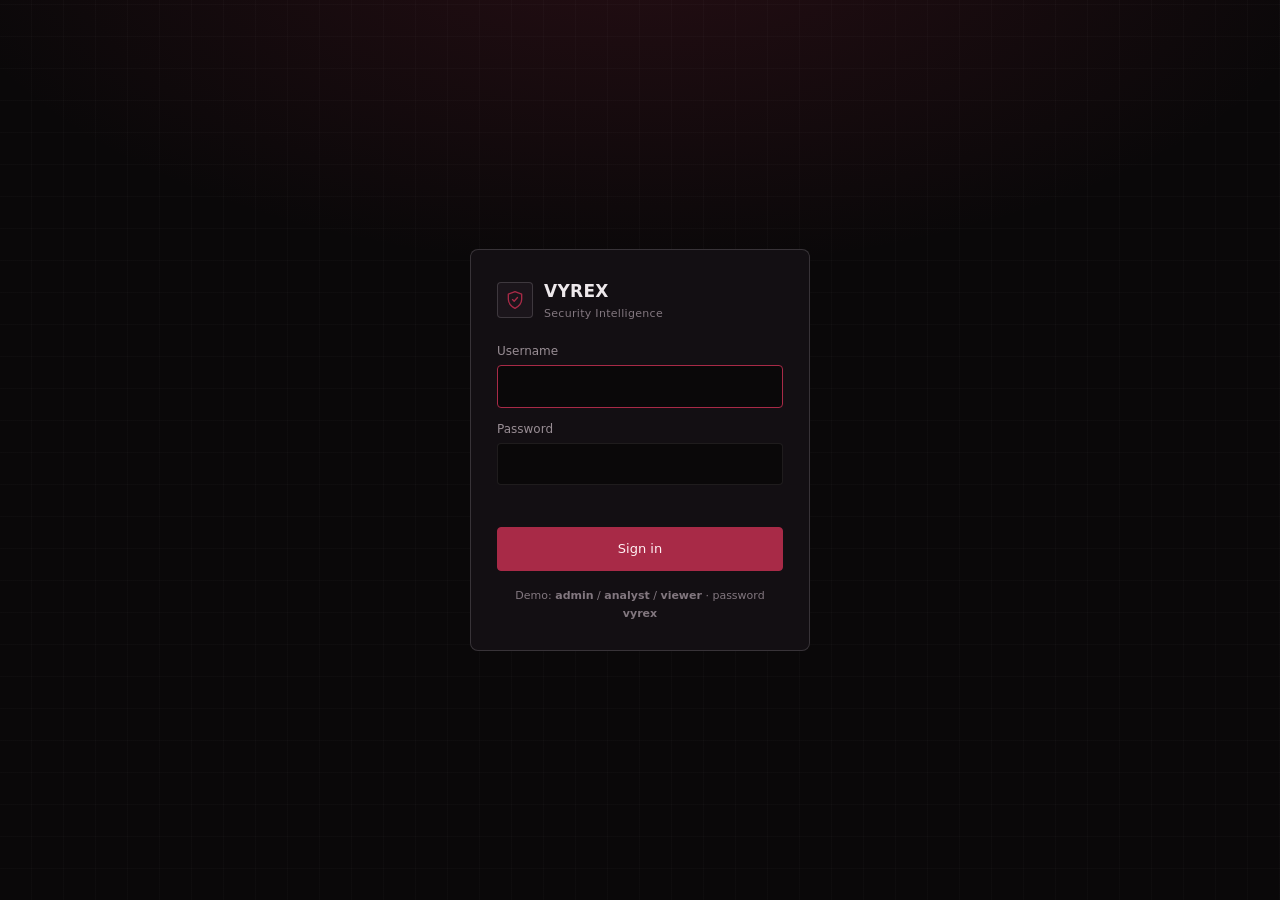
==== commit 44c82547: "feat(console): premium polish phase 3 - motion system, ? shortcuts overlay, icon stroke - One motion" ====
--- a/soc-central/web/console/index.html
+++ b/soc-central/web/console/index.html
@@ -6,7 +6,7 @@
   <title>VYREX — Analyst Console</title>
   <meta name="description" content="VYREX — explainable, air-gapped security intelligence workspace." />
   <link rel="icon" href="data:image/svg+xml,<svg xmlns='http://www.w3.org/2000/svg' viewBox='0 0 24 24'><path fill='%23A82A47' d='M12 2 4 5v6c0 5 3.4 8.5 8 11 4.6-2.5 8-6 8-11V5z'/></svg>" />
-  <link rel="stylesheet" href="assets/app.css?v=4" />
+  <link rel="stylesheet" href="assets/app.css?v=7" />
 </head>
 <body>
   <div class="app">
@@ -33,13 +33,16 @@
         </div>
         <div class="spring"></div>
         <div class="search">
-          <svg viewBox="0 0 24 24" fill="none" stroke="currentColor" stroke-width="1.7"><circle cx="11" cy="11" r="7"/><path d="m21 21-4.3-4.3" stroke-linecap="round"/></svg>
+          <svg viewBox="0 0 24 24" fill="none" stroke="currentColor" stroke-width="1.6"><circle cx="11" cy="11" r="7"/><path d="m21 21-4.3-4.3" stroke-linecap="round"/></svg>
           <input id="q" placeholder="Search findings, assets, CVEs…" aria-label="search findings, assets and CVEs" />
           <span class="slash" title="press / to focus search">/</span>
         </div>
         <div class="orgchip" id="orgchip" title="organization"></div>
+        <button class="iconbtn" id="density" title="toggle table density" aria-label="toggle table density">
+          <svg viewBox="0 0 24 24" fill="none" stroke="currentColor" stroke-width="1.6"><rect x="3" y="4" width="18" height="6.5" rx="1.5"/><rect x="3" y="13.5" width="18" height="6.5" rx="1.5"/></svg>
+        </button>
         <button class="iconbtn" id="bell" title="alerts" aria-label="alerts">
-          <svg viewBox="0 0 24 24" fill="none" stroke="currentColor" stroke-width="1.7" stroke-linecap="round" stroke-linejoin="round"><path d="M18 8a6 6 0 1 0-12 0c0 7-3 9-3 9h18s-3-2-3-9M13.7 21a2 2 0 0 1-3.4 0"/></svg>
+          <svg viewBox="0 0 24 24" fill="none" stroke="currentColor" stroke-width="1.6" stroke-linecap="round" stroke-linejoin="round"><path d="M18 8a6 6 0 1 0-12 0c0 7-3 9-3 9h18s-3-2-3-9M13.7 21a2 2 0 0 1-3.4 0"/></svg>
           <span class="nbadge" id="bell-badge" hidden></span>
         </button>
         <div class="live" id="live"><span class="dot"></span><span id="live-label">connecting…</span></div>
@@ -53,7 +56,7 @@
   <div class="cmdk" id="cmdk" hidden>
     <div class="cmdk-card">
       <div class="cmdk-top">
-        <svg viewBox="0 0 24 24" fill="none" stroke="currentColor" stroke-width="1.7"><circle cx="11" cy="11" r="7"/><path d="m21 21-4.3-4.3" stroke-linecap="round"/></svg>
+        <svg viewBox="0 0 24 24" fill="none" stroke="currentColor" stroke-width="1.6"><circle cx="11" cy="11" r="7"/><path d="m21 21-4.3-4.3" stroke-linecap="round"/></svg>
         <input id="cmdk-input" placeholder="Jump to a page…" aria-label="command palette" autocomplete="off" />
         <span class="kbd">esc</span>
       </div>
@@ -80,10 +83,12 @@
   <aside class="drawer" id="drawer"><div id="drawer-inner" style="display:flex;flex-direction:column;height:100%"></div></aside>
   <div class="toast" id="toast"></div>
 
-  <script src="assets/fixtures.js?v=4"></script>
-  <script src="assets/api.js?v=4"></script>
-  <script src="assets/ui.js?v=4"></script>
-  <script src="assets/views.js?v=4"></script>
-  <script src="assets/app.js?v=4"></script>
+  <script src="assets/fixtures.js?v=7"></script>
+  <script src="assets/api.js?v=7"></script>
+  <script src="assets/ui.js?v=7"></script>
+  <script src="assets/toolkit.js?v=7"></script>
+  <script src="assets/views.js?v=7"></script>
+  <script src="assets/app.js?v=7"></script>
+  <script src="assets/story.js?v=7"></script>
 </body>
 </html>
--- a/soc-central/web/console/assets/app.css
+++ b/soc-central/web/console/assets/app.css
@@ -1,9 +1,11 @@
 /* =====================================================================
    VYREX — analyst console design system (premium black + wine red, locked).
    Instrument-grade: soft cards on a dark field, color only where it means
-   something (~5% of pixels). Dependency-free; flat (no gradients/glows/shadows).
-   RE-THEME: edit :root only — no component hardcodes a hex. Severity is carried
-   by SHAPE + LABEL, hue reinforces. Sentence case throughout.
+   something (~5% of pixels). Dependency-free; flat SURFACES (no gradients/glows) —
+   shadow only for genuinely-floating layers (palette, caption, drawer) via the single
+   --shadow-pop token. RE-THEME: edit :root only — no component hardcodes a hex.
+   Severity is carried by SHAPE + LABEL, hue reinforces. Sentence case throughout.
+   Tokens: --s-* spacing · --t-* type · --lh-*/--ls-* · --ease/--dur* motion · --r-* radii.
    ===================================================================== */
 
 /* ---- self-hosted fonts (scaffold; system fallback until woff2 are added) ---
@@ -47,12 +49,36 @@
   --ent-net-bg:   rgba(224,169,60,0.15);  --ent-net-fg:   #E6C079;
   --ent-code-bg:  rgba(237,228,233,0.07); --ent-code-fg:  #CEC5CC;
 
+  /* warm-tinted neutrals for chrome that previously used off-ramp cool greys */
+  --hover-strong: #211a21;   /* btn / iconbtn hover (was cool var(--hover-strong)) */
+  --scroll-thumb: #2a232a;   /* scrollbar (was cool var(--scroll-thumb)) */
+  --neutral-3:    #463e44;   /* info/low band fill (was cool var(--neutral-3)) */
+  --elevated-1:   #181419;   /* faint surface step (att&ck cell i2) */
+  --elevated-2:   #1d161b;   /* (att&ck cell i3) */
+  --on-critical:  #fff;
+
   /* radii — sharpened: security tools read precise/technical, not soft SaaS */
-  --r-sm: 4px; --r-md: 6px; --r-lg: 8px; --r-screen: 10px; --r-pill: 999px;
+  --r-xs: 2px; --r-sm: 4px; --r-md: 6px; --r-lg: 8px; --r-screen: 10px; --r-pill: 999px;
 
   --mono: 'IBM Plex Mono', ui-monospace, "SF Mono", Menlo, Consolas, monospace;
   --sans: 'Inter', 'IBM Plex Sans', ui-sans-serif, system-ui, -apple-system, "Segoe UI", Roboto, sans-serif;
-  --t-micro: 11px; --t-label: 12px; --t-body: 13px; --t-emph: 15px; --t-title: 18px;
+
+  /* type scale — one ladder (replaces ad-hoc 9.5/10.5/11.5/12.5/13.5… px) */
+  --t-3xs: 10px; --t-2xs: 11px; --t-xs: 12px; --t-sm: 13px; --t-md: 15px; --t-lg: 18px; --t-xl: 22px; --t-display: 30px;
+  /* back-compat aliases (existing rules keep working) */
+  --t-micro: var(--t-2xs); --t-label: var(--t-xs); --t-body: var(--t-sm); --t-emph: var(--t-md); --t-title: var(--t-lg);
+  --lh-tight: 1.2; --lh-base: 1.5; --lh-relaxed: 1.6;
+  --ls-caps: .5px; --ls-wide: .3px;
+  --fw-reg: 400; --fw-med: 500; --fw-semi: 600;
+
+  /* spacing scale — 4-based (replaces ad-hoc 5/7/9/11/13/14/15 px) */
+  --s-1: 4px; --s-2: 8px; --s-3: 12px; --s-4: 16px; --s-5: 24px; --s-6: 32px; --s-7: 48px;
+
+  /* motion — ONE easing curve + a small duration set */
+  --ease: cubic-bezier(.2, .7, .2, 1); --dur-fast: 120ms; --dur: 180ms; --dur-slow: 320ms;
+
+  /* elevation — one level, only for genuinely-floating layers (palette/caption/drawer) */
+  --shadow-pop: 0 24px 60px rgba(0, 0, 0, .5);
 }
 
 * { box-sizing: border-box; margin: 0; padding: 0; }
@@ -65,9 +91,9 @@
 .num { font-family: var(--mono); font-variant-numeric: tabular-nums; }
 .muted { color: var(--muted); } .faint { color: var(--faint); } .prose { color: var(--text-2); }
 ::selection { background: var(--accent-soft); }
-:focus-visible { outline: 2px solid var(--accent); outline-offset: 2px; border-radius: 3px; }
+:focus-visible { outline: 2px solid var(--accent); outline-offset: 2px; border-radius: var(--r-xs); }
 *::-webkit-scrollbar { width: 9px; height: 9px; }
-*::-webkit-scrollbar-thumb { background: #1c2024; border-radius: 6px; border: 2px solid transparent; background-clip: content-box; }
+*::-webkit-scrollbar-thumb { background: var(--scroll-thumb); border-radius: var(--r-md); border: 2px solid transparent; background-clip: content-box; }
 
 /* ---------------------------------------------------------------- layout */
 .app { display: grid; grid-template-columns: 232px 1fr; height: 100vh; overflow: hidden; }
@@ -75,16 +101,16 @@
 .brand { display: flex; align-items: center; gap: 10px; padding: 4px 8px 18px; }
 .brand .mark { width: 30px; height: 30px; border-radius: var(--r-sm); flex: none; display: grid; place-items: center; background: var(--elevated); border: 1px solid var(--line-strong); }
 .brand .mark svg { width: 17px; height: 17px; color: var(--accent); }
-.brand .nm { font-size: 13.5px; font-weight: 500; letter-spacing: .2px; }
-.brand .tl { font-size: 10.5px; color: var(--faint); letter-spacing: .3px; }
+.brand .nm { font-size: var(--t-sm); font-weight: 500; letter-spacing: .2px; }
+.brand .tl { font-size: var(--t-2xs); color: var(--faint); letter-spacing: .3px; }
 .nav { display: flex; flex-direction: column; gap: 2px; }
-.nav a { display: flex; align-items: center; gap: 11px; padding: 8px 10px; border-radius: var(--r-sm); color: var(--muted); font-size: var(--t-body); cursor: pointer; transition: background .14s, color .14s; }
+.nav a { display: flex; align-items: center; gap: 11px; padding: 8px 10px; border-radius: var(--r-sm); color: var(--muted); font-size: var(--t-body); cursor: pointer; transition: background var(--dur-fast), color var(--dur-fast); }
 .nav a svg { width: 16px; height: 16px; flex: none; opacity: .85; }
-.nav a .key { margin-left: auto; font-size: 10px; color: var(--faint); font-family: var(--mono); border: 1px solid var(--line); border-radius: 4px; padding: 0 5px; }
+.nav a .key { margin-left: auto; font-size: var(--t-3xs); color: var(--faint); font-family: var(--mono); border: 1px solid var(--line); border-radius: var(--r-sm); padding: 0 5px; }
 .nav a:hover { background: var(--hover); color: var(--text); }
 .nav a.active { background: var(--elevated); color: var(--text); box-shadow: inset 2px 0 0 var(--accent); }
 .nav a.active svg { color: var(--accent); opacity: 1; }
-.nav a .badge { margin-left: auto; min-width: 18px; height: 18px; padding: 0 5px; border-radius: var(--r-pill); background: var(--critical-soft); color: var(--critical-text); font-size: 10.5px; display: grid; place-items: center; font-family: var(--mono); }
+.nav a .badge { margin-left: auto; min-width: 18px; height: 18px; padding: 0 5px; border-radius: var(--r-pill); background: var(--critical-soft); color: var(--critical-text); font-size: var(--t-2xs); display: grid; place-items: center; font-family: var(--mono); }
 .rail .spring { flex: 1; }
 .rail .foot { border-top: 1px solid var(--line); padding-top: 12px; font-size: var(--t-micro); color: var(--faint); display: flex; flex-direction: column; gap: 5px; }
 
@@ -95,9 +121,9 @@
 .top .spring { flex: 1; }
 .search { display: flex; align-items: center; gap: 8px; background: var(--bg); border: 1px solid var(--line); border-radius: var(--r-sm); padding: 7px 11px; min-width: 280px; color: var(--muted); }
 .search svg { width: 14px; height: 14px; flex: none; }
-.search input { background: none; border: none; color: var(--text); font: inherit; font-size: 12.5px; width: 100%; }
+.search input { background: none; border: none; color: var(--text); font: inherit; font-size: var(--t-sm); width: 100%; }
 .search input:focus { outline: none; }
-.search .slash { font-family: var(--mono); font-size: 10px; border: 1px solid var(--line); border-radius: 4px; padding: 1px 5px; color: var(--faint); }
+.search .slash { font-family: var(--mono); font-size: var(--t-3xs); border: 1px solid var(--line); border-radius: var(--r-sm); padding: 1px 5px; color: var(--faint); }
 .live { display: inline-flex; align-items: center; gap: 7px; font-size: var(--t-micro); font-weight: 500; padding: 5px 10px; border-radius: var(--r-pill); border: 1px solid var(--line-strong); color: var(--muted); white-space: nowrap; }
 .live .dot { width: 7px; height: 7px; border-radius: 50%; background: var(--success); }
 .live.demo { color: var(--warning); } .live.demo .dot { background: var(--warning); }
@@ -118,21 +144,21 @@
 .stack { display: flex; flex-direction: column; gap: 14px; }
 
 /* ---------------------------------------------------------------- severity pill (shape + label) */
-.sev { display: inline-flex; align-items: center; gap: 6px; padding: 2px 9px 2px 8px; border-radius: var(--r-sm); font-size: 10px; font-weight: 600; white-space: nowrap;
+.sev { display: inline-flex; align-items: center; gap: 6px; padding: 2px 9px 2px 8px; border-radius: var(--r-sm); font-size: var(--t-3xs); font-weight: 600; white-space: nowrap;
   font-family: var(--mono); text-transform: uppercase; letter-spacing: .5px; }
 .sev.critical { background: var(--critical-soft); color: var(--critical-text); }
 .sev.high { background: var(--warning-soft); color: var(--warning); }
 .sev.medium { background: var(--neutral-soft); color: var(--text-2); }
 .sev.low, .sev.info { background: var(--neutral-soft); color: var(--muted); }
 .sev .gl { width: 10px; height: 10px; flex: none; display: inline-block; }
-.gl.s-critical { background: var(--critical); border-radius: 2px; }
+.gl.s-critical { background: var(--critical); border-radius: var(--r-xs); }
 .gl.s-high { background: var(--warning); clip-path: polygon(50% 0, 100% 100%, 0 100%); }
 .gl.s-medium { border: 1.5px solid var(--text-2); border-radius: 50%; }
-.gl.s-low, .gl.s-info { height: 2px; background: var(--muted); align-self: center; border-radius: 2px; }
+.gl.s-low, .gl.s-info { height: 2px; background: var(--muted); align-self: center; border-radius: var(--r-xs); }
 
 /* chips */
 .chip { display: inline-flex; align-items: center; gap: 5px; padding: 2px 9px; border-radius: var(--r-pill); font-size: var(--t-micro); font-weight: 500; background: transparent; color: var(--muted); border: 1px solid var(--line-strong); white-space: nowrap; }
-.chip.mono { font-family: var(--mono); font-size: 10.5px; }
+.chip.mono { font-family: var(--mono); font-size: var(--t-2xs); }
 .chip.kev { color: var(--critical-text); border-color: var(--critical-soft); background: var(--critical-soft); }
 .chip.exploit { color: var(--critical-text); border-color: var(--critical); background: var(--critical-soft); }
 .chip.intel { color: var(--ent-net-fg); border-color: var(--warning-soft); background: var(--warning-soft); }
@@ -140,13 +166,13 @@
 .chip.consensus { color: var(--success-text); border-color: var(--success-soft); background: var(--success-soft); }
 .chip.ok { color: var(--success-text); border-color: var(--success-soft); background: var(--success-soft); }
 .chip.warn { color: var(--warning); border-color: var(--warning-soft); }
-.chip.tool { font-family: var(--mono); font-size: 10.5px; cursor: pointer; }
+.chip.tool { font-family: var(--mono); font-size: var(--t-2xs); cursor: pointer; }
 .chip.tool:hover { border-color: var(--accent); color: var(--text); }
 /* critical status chips read as authoritative markers: mono, all-caps, tight */
-.chip.kev, .chip.exploit { font-family: var(--mono); text-transform: uppercase; letter-spacing: .4px; font-size: 10px; }
+.chip.kev, .chip.exploit { font-family: var(--mono); text-transform: uppercase; letter-spacing: .4px; font-size: var(--t-3xs); }
 
 /* entity-highlight chips (the signature pattern) */
-.ent { display: inline-flex; align-items: center; padding: 0 6px; border-radius: 5px; font-family: var(--mono); font-size: 0.92em; cursor: pointer; transition: outline .12s; outline: 1px solid transparent; }
+.ent { display: inline-flex; align-items: center; padding: 0 6px; border-radius: var(--r-sm); font-family: var(--mono); font-size: 0.92em; cursor: pointer; transition: outline var(--dur-fast); outline: 1px solid transparent; }
 .ent:hover { outline-color: var(--line-strong); }
 .ent.asset { background: var(--ent-asset-bg); color: var(--ent-asset-fg); }
 .ent.net   { background: var(--ent-net-bg);   color: var(--ent-net-fg); }
@@ -157,18 +183,18 @@
 .statchip { display: inline-flex; align-items: center; gap: 8px; padding: 8px 12px; background: var(--elevated); border: 1px solid var(--line); border-radius: var(--r-md); }
 .statchip svg { width: 14px; height: 14px; color: var(--muted); flex: none; }
 .statchip .lb { font-size: var(--t-micro); color: var(--muted); }
-.statchip .vl { font-size: 13px; font-weight: 500; font-family: var(--mono); }
+.statchip .vl { font-size: var(--t-sm); font-weight: 500; font-family: var(--mono); }
 .statchip .vl.crit { color: var(--critical-text); }
 
 /* buttons */
-.btn { display: inline-flex; align-items: center; justify-content: center; gap: 7px; padding: 8px 14px; border-radius: var(--r-sm); border: 1px solid var(--line-strong); background: var(--elevated); color: var(--text); font-size: 12.5px; font-weight: 500; cursor: pointer; transition: background .14s, border-color .14s; }
-.btn:hover { background: #181b1f; border-color: var(--line-strong); }
+.btn { display: inline-flex; align-items: center; justify-content: center; gap: 7px; padding: 8px 14px; border-radius: var(--r-sm); border: 1px solid var(--line-strong); background: var(--elevated); color: var(--text); font-size: var(--t-sm); font-weight: 500; cursor: pointer; transition: background var(--dur-fast), border-color var(--dur-fast); }
+.btn:hover { background: var(--hover-strong); border-color: var(--line-strong); }
 .btn svg { width: 14px; height: 14px; }
 .btn.primary { background: var(--accent); border-color: var(--accent); color: var(--on-accent); font-weight: 500; }
 .btn.primary:hover { filter: brightness(1.06); }
 .btn.danger { border-color: var(--critical-soft); color: var(--critical-text); }
 .btn.danger:hover { background: var(--critical-soft); }
-.btn.sm { padding: 5px 10px; font-size: 11.5px; }
+.btn.sm { padding: 5px 10px; font-size: var(--t-xs); }
 .btn:active { transform: translateY(1px); }
 .btn:focus-visible { outline: 2px solid var(--accent); outline-offset: 2px; }
 .btn:disabled { opacity: .45; cursor: not-allowed; transform: none; }
@@ -177,7 +203,7 @@
 
 /* ---------------------------------------------------------------- decision cards (Triage) */
 .cards { display: flex; flex-direction: column; gap: 10px; }
-.card { display: grid; grid-template-columns: 1fr auto; background: var(--surface); border: 1px solid var(--line); border-radius: var(--r-lg); overflow: hidden; cursor: pointer; transition: border-color .14s, background .14s; }
+.card { display: grid; grid-template-columns: 1fr auto; background: var(--surface); border: 1px solid var(--line); border-radius: var(--r-lg); overflow: hidden; cursor: pointer; transition: border-color var(--dur-fast), background var(--dur-fast); }
 .card:hover, .card.sel { border-color: var(--line-strong); background: var(--elevated); }
 .card .body { padding: 15px 17px; min-width: 0; }
 .card .concl { font-size: var(--t-emph); font-weight: 400; line-height: 1.45; margin-bottom: 9px; color: var(--text); }
@@ -186,27 +212,36 @@
 .scorebox .v { font-family: var(--mono); font-size: 24px; font-weight: 500; line-height: 1; }
 .scorebox .v.critical { color: var(--critical-text); } .scorebox .v.high { color: var(--warning); }
 .scorebox .v.medium, .scorebox .v.low, .scorebox .v.info { color: var(--text-2); }
-.scorebox .lb { font-size: 10px; color: var(--faint); }
+.scorebox .lb { font-size: var(--t-3xs); color: var(--faint); }
 
 /* ---------------------------------------------------------------- tables */
 table.tbl { width: 100%; border-collapse: collapse; }
-.tbl thead th { text-align: left; font-size: 10.5px; letter-spacing: .5px; text-transform: uppercase;
+.tbl thead th { text-align: left; font-size: var(--t-2xs); letter-spacing: .5px; text-transform: uppercase;
   color: var(--muted); font-weight: 500; padding: 11px 14px; border-bottom: 1px solid var(--line-strong);
   background: var(--elevated); position: sticky; top: 0; z-index: 1; }
-.tbl td { padding: 0 14px; height: 44px; border-bottom: 1px solid var(--line); font-size: 12.5px; }
-.tbl tbody tr { cursor: pointer; transition: background .12s; }
+.tbl td { padding: 0 14px; height: 44px; border-bottom: 1px solid var(--line); font-size: var(--t-sm); }
+.tbl tbody tr { cursor: pointer; transition: background var(--dur-fast); }
 .tbl tbody tr:nth-child(even) { background: rgba(237,228,233,0.022); }   /* zebra */
 .tbl tbody tr:hover { background: var(--hover); }
 .tbl tbody tr:last-child td { border-bottom: none; }
-.tbl tbody tr:last-child td { border-bottom: none; }
+/* click-to-sort headers (delegated handler in app.js makes every .tbl sortable) */
+.tbl thead th { cursor: pointer; user-select: none; }
+.tbl thead th:hover { color: var(--text-2); }
+.tbl thead th.sorted { color: var(--text); }
+.tbl thead th.sorted::after { content: '▲'; font-size: 7px; margin-left: 6px; vertical-align: middle; opacity: .8; }
+.tbl thead th.sorted[data-sort="desc"]::after { content: '▼'; }
+/* density toggle — compact rows for data-dense triage/inventory work */
+body.compact .tbl td { height: 32px; }
+body.compact .tbl thead th { padding-top: 6px; padding-bottom: 6px; }
+.iconbtn.on { color: var(--accent-text); border-color: var(--accent); }
 
 /* ---------------------------------------------------------------- drawer / detail */
-.scrim { position: fixed; inset: 0; background: rgba(5,6,7,.6); opacity: 0; pointer-events: none; transition: opacity .18s; z-index: 40; }
+.scrim { position: fixed; inset: 0; background: rgba(5,6,7,.6); opacity: 0; pointer-events: none; transition: opacity var(--dur); z-index: 40; }
 .scrim.show { opacity: 1; pointer-events: auto; }
-.drawer { position: fixed; top: 0; right: 0; height: 100vh; width: min(780px, 96vw); background: var(--surface); border-left: 1px solid var(--line-strong); transform: translateX(101%); transition: transform .22s cubic-bezier(.2,.7,.2,1); z-index: 50; display: flex; flex-direction: column; }
+.drawer { position: fixed; top: 0; right: 0; height: 100vh; width: min(780px, 96vw); background: var(--surface); border-left: 1px solid var(--line-strong); transform: translateX(101%); transition: transform var(--dur) var(--ease); z-index: 50; display: flex; flex-direction: column; }
 .drawer.show { transform: none; }
 .drawer-h { padding: 18px 22px; border-bottom: 1px solid var(--line); display: flex; gap: 12px; align-items: flex-start; }
-.drawer-h .x { margin-left: auto; flex: none; width: 28px; height: 28px; border-radius: 6px; border: 1px solid var(--line); display: grid; place-items: center; cursor: pointer; color: var(--muted); }
+.drawer-h .x { margin-left: auto; flex: none; width: 28px; height: 28px; border-radius: var(--r-md); border: 1px solid var(--line); display: grid; place-items: center; cursor: pointer; color: var(--muted); }
 .drawer-h .x:hover { background: var(--hover); color: var(--text); }
 .drawer-b { overflow-y: auto; padding: 20px 22px; display: flex; flex-direction: column; gap: 22px; min-height: 0; }
 .block .sec-label { margin-bottom: 11px; }
@@ -220,51 +255,51 @@
 .hero .big { font-family: var(--mono); font-size: 38px; font-weight: 500; line-height: 1; }
 .hero .big.critical { color: var(--critical-text); } .hero .big.high { color: var(--warning); }
 .hero .big.medium, .hero .big.low, .hero .big.info { color: var(--text); }
-.hero .of { color: var(--faint); font-size: 13px; }
+.hero .of { color: var(--faint); font-size: var(--t-sm); }
 
 /* score-factor bars (compact) + expandable waterfall */
 .sfbars { display: flex; flex-direction: column; gap: 7px; }
 .sfbar { display: grid; grid-template-columns: 116px 1fr 40px; align-items: center; gap: 10px; }
-.sfbar .k { font-size: 12px; color: var(--text-2); }
-.sfbar .tr { height: 8px; background: var(--elevated); border-radius: 4px; position: relative; }
-.sfbar .tr > i { position: absolute; top: 0; bottom: 0; border-radius: 4px; }
+.sfbar .k { font-size: var(--t-xs); color: var(--text-2); }
+.sfbar .tr { height: 8px; background: var(--elevated); border-radius: var(--r-sm); position: relative; }
+.sfbar .tr > i { position: absolute; top: 0; bottom: 0; border-radius: var(--r-sm); }
 .sfbar .tr > i.pos { background: var(--risk-bar); } .sfbar .tr > i.neg { background: var(--success); }
-.sfbar .c { font-size: 11px; font-family: var(--mono); text-align: right; color: var(--muted); }
+.sfbar .c { font-size: var(--t-2xs); font-family: var(--mono); text-align: right; color: var(--muted); }
 .expander { margin-top: 12px; }
-.expander > summary { cursor: pointer; color: var(--accent-text); font-size: 12px; list-style: none; }
+.expander > summary { cursor: pointer; color: var(--accent-text); font-size: var(--t-xs); list-style: none; }
 .expander > summary::-webkit-details-marker { display: none; }
 .expander[open] > summary { margin-bottom: 12px; }
 
 /* SHAP waterfall */
 .wf { display: flex; flex-direction: column; gap: 2px; }
 .wf .axis { position: relative; height: 16px; margin: 0 0 4px 124px; }
-.wf .axis span { position: absolute; transform: translateX(-50%); font-size: 9.5px; color: var(--faint); font-family: var(--mono); }
+.wf .axis span { position: absolute; transform: translateX(-50%); font-size: var(--t-3xs); color: var(--faint); font-family: var(--mono); }
 .wf .axis .tick { position: absolute; top: 14px; width: 1px; height: 4px; background: var(--line); transform: none; }
 .wfr { display: grid; grid-template-columns: 124px 1fr 52px; align-items: center; gap: 8px; height: 24px; }
-.wfr .k { font-size: 11.5px; color: var(--muted); font-family: var(--mono); text-align: right; white-space: nowrap; overflow: hidden; text-overflow: ellipsis; }
+.wfr .k { font-size: var(--t-xs); color: var(--muted); font-family: var(--mono); text-align: right; white-space: nowrap; overflow: hidden; text-overflow: ellipsis; }
 .wfr.anchor .k { color: var(--text); font-family: var(--sans); }
 .wftrack { position: relative; height: 16px; }
 .wftrack .grid0 { position: absolute; top: -2px; bottom: -2px; width: 1px; background: var(--line); }
-.wfbar { position: absolute; top: 3px; height: 11px; border-radius: 2px; }
+.wfbar { position: absolute; top: 3px; height: 11px; border-radius: var(--r-xs); }
 .wfbar.pos { background: var(--risk-bar); }
 .wfbar.neg { background: var(--success); }
 .wfbar.anchor { background: var(--accent); }
-.wfr .c { font-size: 11px; font-family: var(--mono); text-align: right; }
+.wfr .c { font-size: var(--t-2xs); font-family: var(--mono); text-align: right; }
 .wfr .c.pos { color: var(--risk-bar); } .wfr .c.neg { color: var(--success-text); }
-.wf .check { margin: 8px 0 0 124px; font-size: 10.5px; color: var(--faint); }
+.wf .check { margin: 8px 0 0 124px; font-size: var(--t-2xs); color: var(--faint); }
 
 /* consensus */
 .pips { display: inline-flex; gap: 3px; }
-.pip { width: 22px; height: 7px; border-radius: 2px; background: var(--elevated); border: 1px solid var(--line); }
+.pip { width: 22px; height: 7px; border-radius: var(--r-xs); background: var(--elevated); border: 1px solid var(--line); }
 .pip.on { background: var(--success); border-color: var(--success); }
 
 /* counterfactuals */
-.cf { display: flex; align-items: center; justify-content: space-between; gap: 12px; padding: 10px 13px; border: 1px solid var(--line); border-radius: var(--r-sm); margin-bottom: 7px; font-size: 12.5px; }
+.cf { display: flex; align-items: center; justify-content: space-between; gap: 12px; padding: 10px 13px; border: 1px solid var(--line); border-radius: var(--r-sm); margin-bottom: 7px; font-size: var(--t-sm); }
 .cf .d { font-family: var(--mono); }
 .cf .d.down { color: var(--success-text); } .cf .d.up { color: var(--critical-text); }
 
 /* kv */
-.kv { display: grid; grid-template-columns: 120px 1fr; gap: 8px 14px; font-size: 12.5px; }
+.kv { display: grid; grid-template-columns: 120px 1fr; gap: 8px 14px; font-size: var(--t-sm); }
 .kv .k { color: var(--muted); }
 
 /* provenance */
@@ -273,26 +308,26 @@
 .prov-h:hover { background: var(--hover); }
 .prov-b { padding: 10px 12px; border-top: 1px solid var(--line); background: var(--bg); display: none; }
 .prov.open .prov-b { display: block; }
-.prov-b pre { font-family: var(--mono); font-size: 11px; color: var(--muted); white-space: pre-wrap; word-break: break-word; }
+.prov-b pre { font-family: var(--mono); font-size: var(--t-2xs); color: var(--muted); white-space: pre-wrap; word-break: break-word; }
 
 /* approval gate */
 .gate { border: 1px solid var(--line-strong); border-radius: var(--r-lg); overflow: hidden; }
 .gate-h { padding: 13px 16px; display: flex; gap: 10px; align-items: center; border-bottom: 1px solid var(--line); }
 .gate-steps { display: flex; align-items: center; padding: 14px 16px; flex-wrap: wrap; }
-.gstep { display: flex; align-items: center; gap: 7px; font-size: 11px; color: var(--faint); }
-.gstep .n { width: 18px; height: 18px; border-radius: 50%; border: 1px solid var(--line-strong); display: grid; place-items: center; font-size: 10px; font-family: var(--mono); }
+.gstep { display: flex; align-items: center; gap: 7px; font-size: var(--t-2xs); color: var(--faint); }
+.gstep .n { width: 18px; height: 18px; border-radius: 50%; border: 1px solid var(--line-strong); display: grid; place-items: center; font-size: var(--t-3xs); font-family: var(--mono); }
 .gstep.done { color: var(--success); } .gstep.done .n { border-color: var(--success); background: var(--success-soft); color: var(--success); }
 .gstep.active { color: var(--text); } .gstep.active .n { border-color: var(--accent); color: var(--accent); }
 .gstep .arr { width: 20px; height: 1px; background: var(--line); margin: 0 8px; }
 .gate-b { padding: 14px 16px; border-top: 1px solid var(--line); display: flex; flex-direction: column; gap: 12px; }
-.blast { padding: 10px 13px; border: 1px solid var(--critical-soft); border-radius: var(--r-sm); background: var(--critical-soft); font-size: 12px; color: var(--critical-text); }
+.blast { padding: 10px 13px; border: 1px solid var(--critical-soft); border-radius: var(--r-sm); background: var(--critical-soft); font-size: var(--t-xs); color: var(--critical-text); }
 
 /* feedback */
 .seg { display: flex; gap: 6px; flex-wrap: wrap; }
-.seg button { flex: 1; min-width: 96px; padding: 9px; border-radius: var(--r-sm); border: 1px solid var(--line); background: var(--elevated); color: var(--muted); font-size: 12px; font-weight: 500; cursor: pointer; }
+.seg button { flex: 1; min-width: 96px; padding: 9px; border-radius: var(--r-sm); border: 1px solid var(--line); background: var(--elevated); color: var(--muted); font-size: var(--t-xs); font-weight: 500; cursor: pointer; }
 .seg button:hover { color: var(--text); }
 .seg button.sel { border-color: var(--accent); color: var(--text); background: var(--accent-soft); }
-textarea, input.txt { width: 100%; background: var(--bg); border: 1px solid var(--line); border-radius: var(--r-sm); color: var(--text); font: inherit; font-size: 12.5px; padding: 9px 11px; resize: vertical; }
+textarea, input.txt { width: 100%; background: var(--bg); border: 1px solid var(--line); border-radius: var(--r-sm); color: var(--text); font: inherit; font-size: var(--t-sm); padding: 9px 11px; resize: vertical; }
 textarea:focus, input.txt:focus { outline: none; border-color: var(--accent); }
 
 /* kanban (Cases) */
@@ -301,23 +336,23 @@
 .kcol { background: var(--surface); border: 1px solid var(--line); border-radius: var(--r-lg); padding: 12px; min-height: 140px; }
 .kcol h3 { font-size: var(--t-label); color: var(--muted); font-weight: 500; margin-bottom: 12px; display: flex; justify-content: space-between; align-items: center; }
 .kcol h3 .ct { font-family: var(--mono); color: var(--faint); }
-.kcard { background: var(--elevated); border: 1px solid var(--line); border-radius: var(--r-md); padding: 12px; margin-bottom: 9px; cursor: pointer; transition: border-color .14s; }
+.kcard { background: var(--elevated); border: 1px solid var(--line); border-radius: var(--r-md); padding: 12px; margin-bottom: 9px; cursor: pointer; transition: border-color var(--dur-fast); }
 .kcard:hover { border-color: var(--line-strong); }
-.kcard .t { font-size: 12.5px; margin: 8px 0; line-height: 1.4; }
+.kcard .t { font-size: var(--t-sm); margin: 8px 0; line-height: 1.4; }
 
 /* pipeline / sensor grid */
 .pipe { display: flex; flex-wrap: wrap; border: 1px solid var(--line); border-radius: var(--r-lg); overflow: hidden; }
 .pipe .stage { flex: 1; min-width: 150px; padding: 14px 16px; border-right: 1px solid var(--line); }
 .pipe .stage:last-child { border-right: none; }
-.pipe .stage .nm { font-size: 12px; font-weight: 500; display: flex; align-items: center; gap: 7px; }
-.pipe .stage .mv { font-family: var(--mono); font-size: 18px; font-weight: 500; margin-top: 8px; }
-.pipe .stage .ds { font-size: 11px; color: var(--muted); margin-top: 3px; }
+.pipe .stage .nm { font-size: var(--t-xs); font-weight: 500; display: flex; align-items: center; gap: 7px; }
+.pipe .stage .mv { font-family: var(--mono); font-size: var(--t-lg); font-weight: 500; margin-top: 8px; }
+.pipe .stage .ds { font-size: var(--t-2xs); color: var(--muted); margin-top: 3px; }
 .sensors { display: grid; grid-template-columns: repeat(auto-fill, minmax(232px, 1fr)); gap: 12px; }
 .sensor { padding: 14px 15px; border: 1px solid var(--line); border-radius: var(--r-lg); background: var(--surface); }
 .sensor .hd { display: flex; align-items: center; gap: 9px; margin-bottom: 8px; }
-.sensor .nm { font-size: 13px; font-weight: 500; }
-.sensor .role { font-size: 11px; color: var(--muted); }
-.sensor .stat { display: flex; align-items: center; gap: 7px; font-size: 11px; margin-top: 10px; }
+.sensor .nm { font-size: var(--t-sm); font-weight: 500; }
+.sensor .role { font-size: var(--t-2xs); color: var(--muted); }
+.sensor .stat { display: flex; align-items: center; gap: 7px; font-size: var(--t-2xs); margin-top: 10px; }
 .statdot { width: 7px; height: 7px; border-radius: 50%; flex: none; }
 .statdot.active { background: var(--success); } .statdot.monitoring { background: var(--accent); }
 .statdot.idle { background: var(--faint); } .statdot.optional { background: var(--warning); }
@@ -326,17 +361,29 @@
 .spin { width: 22px; height: 22px; border: 2px solid var(--line); border-top-color: var(--accent); border-radius: 50%; animation: spin .8s linear infinite; }
 @keyframes spin { to { transform: rotate(360deg); } }
 @keyframes pulse { 0%,100% { opacity: 1; } 50% { opacity: .4; } }
-.working { display: inline-flex; align-items: center; gap: 8px; color: var(--muted); font-size: 12px; }
+.working { display: inline-flex; align-items: center; gap: 8px; color: var(--muted); font-size: var(--t-xs); }
 .working .d { width: 7px; height: 7px; border-radius: 50%; background: var(--accent); animation: pulse 1.4s ease-in-out infinite; }
-.center { display: grid; place-items: center; gap: 12px; padding: 70px 0; color: var(--faint); text-align: center; }
-.empty { padding: 44px; text-align: center; color: var(--faint); font-size: 13px; }
-.toast { position: fixed; bottom: 22px; left: 50%; transform: translateX(-50%) translateY(16px); background: var(--elevated); border: 1px solid var(--line-strong); border-radius: var(--r-md); padding: 11px 18px; font-size: 12.5px; z-index: 80; opacity: 0; transition: all .2s; display: flex; gap: 9px; align-items: center; }
+.center { display: grid; place-items: center; gap: var(--s-3); padding: 70px 0; color: var(--faint); text-align: center; }
+.empty { padding: var(--s-6); text-align: center; color: var(--faint); font-size: var(--t-sm); }
+
+/* skeleton loaders — opacity pulse (no gradient; honours reduced-motion) */
+.sk { background: var(--elevated); border-radius: var(--r-sm); animation: skpulse 1.5s ease-in-out infinite; }
+@keyframes skpulse { 0%, 100% { opacity: .5; } 50% { opacity: .85; } }
+@media (prefers-reduced-motion: reduce) { .sk { animation: none; opacity: .6; } }
+
+/* designed empty state — icon + title + hint (+ optional action) */
+.empty-state { display: grid; place-items: center; gap: var(--s-2); padding: var(--s-6) var(--s-4); text-align: center; }
+.empty-state .es-ic svg { width: 28px; height: 28px; color: var(--faint); opacity: .75; }
+.empty-state .es-t { font-size: var(--t-sm); color: var(--text-2); font-weight: var(--fw-med); }
+.empty-state .es-h { font-size: var(--t-xs); color: var(--faint); max-width: 360px; line-height: var(--lh-base); }
+.empty-state .es-cta { margin-top: var(--s-1); }
+.toast { position: fixed; bottom: 22px; left: 50%; transform: translateX(-50%) translateY(16px); background: var(--elevated); border: 1px solid var(--line-strong); border-radius: var(--r-md); padding: 11px 18px; font-size: var(--t-sm); z-index: 80; opacity: 0; transition: all var(--dur); display: flex; gap: 9px; align-items: center; }
 .toast.show { opacity: 1; transform: translateX(-50%); }
 .toast.ok { border-color: var(--success-soft); }
 .fade { animation: fade .26s ease both; } @keyframes fade { from { opacity: 0; transform: translateY(5px); } to { opacity: 1; transform: none; } }
 .filters { display: flex; gap: 7px; flex-wrap: wrap; align-items: center; }
-.filters select { background: var(--bg); border: 1px solid var(--line); border-radius: var(--r-sm); color: var(--text); font: inherit; font-size: 12px; padding: 6px 9px; }
-.toggle { display: inline-flex; align-items: center; gap: 6px; font-size: 11.5px; color: var(--muted); cursor: pointer; padding: 6px 10px; border: 1px solid var(--line); border-radius: var(--r-sm); }
+.filters select { background: var(--bg); border: 1px solid var(--line); border-radius: var(--r-sm); color: var(--text); font: inherit; font-size: var(--t-xs); padding: 6px 9px; }
+.toggle { display: inline-flex; align-items: center; gap: 6px; font-size: var(--t-xs); color: var(--muted); cursor: pointer; padding: 6px 10px; border: 1px solid var(--line); border-radius: var(--r-sm); }
 .toggle.on { border-color: var(--accent); color: var(--text); }
 
 /* ---------------------------------------------------------------- Overview / KPIs */
@@ -348,21 +395,21 @@
 .kpi .lb { font-size: var(--t-micro); color: var(--muted); }
 .kpi .vv { font-size: 28px; font-weight: 500; font-family: var(--mono); line-height: 1.1; margin: 6px 0 3px; }
 .kpi.crit .vv { color: var(--critical-text); } .kpi.warn .vv { color: var(--warning); }
-.kpi .sb { font-size: 11px; color: var(--faint); }
+.kpi .sb { font-size: var(--t-2xs); color: var(--faint); }
 
 /* risk-band distribution bar */
 .rbar { display: flex; height: 14px; border-radius: var(--r-pill); overflow: hidden; background: var(--elevated); border: 1px solid var(--line); }
 .rbar .seg { height: 100%; }
 .rbar .seg.critical { background: var(--critical); } .rbar .seg.high { background: var(--warning); }
-.rbar .seg.medium { background: var(--muted); } .rbar .seg.low { background: var(--faint); } .rbar .seg.info { background: #3a3f44; }
-.rlegend { display: flex; flex-wrap: wrap; gap: 16px; margin-top: 12px; font-size: 11.5px; color: var(--muted); }
-.rlegend .ldot { display: inline-block; width: 9px; height: 9px; border-radius: 2px; margin-right: 6px; vertical-align: middle; }
+.rbar .seg.medium { background: var(--muted); } .rbar .seg.low { background: var(--faint); } .rbar .seg.info { background: var(--neutral-3); }
+.rlegend { display: flex; flex-wrap: wrap; gap: 16px; margin-top: 12px; font-size: var(--t-xs); color: var(--muted); }
+.rlegend .ldot { display: inline-block; width: 9px; height: 9px; border-radius: var(--r-xs); margin-right: 6px; vertical-align: middle; }
 .rlegend .ldot.critical { background: var(--critical); } .rlegend .ldot.high { background: var(--warning); }
-.rlegend .ldot.medium { background: var(--muted); } .rlegend .ldot.low { background: var(--faint); } .rlegend .ldot.info { background: #3a3f44; }
+.rlegend .ldot.medium { background: var(--muted); } .rlegend .ldot.low { background: var(--faint); } .rlegend .ldot.info { background: var(--neutral-3); }
 .rlegend b { color: var(--text-2); margin-left: 3px; }
 
 /* top-risk rows */
-.orow { display: flex; gap: 14px; align-items: center; padding: 13px 16px; border-bottom: 1px solid var(--line); cursor: pointer; transition: background .14s; }
+.orow { display: flex; gap: 14px; align-items: center; padding: 13px 16px; border-bottom: 1px solid var(--line); cursor: pointer; transition: background var(--dur-fast); }
 .orow:last-child { border-bottom: none; } .orow:hover, .orow.sel { background: var(--hover); }
 .orow .sc { font-family: var(--mono); font-size: 19px; font-weight: 500; min-width: 38px; text-align: center; }
 .orow .sc.critical { color: var(--critical-text); } .orow .sc.high { color: var(--warning); } .orow .sc.medium, .orow .sc.low, .orow .sc.info { color: var(--text-2); }
@@ -372,10 +419,10 @@
 .live-dot { width: 7px; height: 7px; border-radius: 50%; background: var(--success); animation: pulse 2.4s ease-in-out infinite; }
 .drow { display: flex; align-items: center; gap: 12px; padding: 9px 12px; border-bottom: 1px solid var(--line); cursor: pointer; }
 .drow:last-child { border-bottom: none; } .drow:hover { background: var(--hover); }
-.drow .tm { color: var(--faint); font-size: 10.5px; min-width: 58px; }
-.drow .tl { color: var(--muted); font-size: 10.5px; min-width: 64px; }
-.drow .tx { flex: 1; min-width: 0; font-size: 12.5px; overflow: hidden; text-overflow: ellipsis; white-space: nowrap; }
-.drow .sc { font-family: var(--mono); font-size: 13px; min-width: 30px; text-align: right; }
+.drow .tm { color: var(--faint); font-size: var(--t-2xs); min-width: 58px; }
+.drow .tl { color: var(--muted); font-size: var(--t-2xs); min-width: 64px; }
+.drow .tx { flex: 1; min-width: 0; font-size: var(--t-sm); overflow: hidden; text-overflow: ellipsis; white-space: nowrap; }
+.drow .sc { font-family: var(--mono); font-size: var(--t-sm); min-width: 30px; text-align: right; }
 .drow .sc.critical { color: var(--critical-text); } .drow .sc.high { color: var(--warning); } .drow .sc.medium, .drow .sc.low, .drow .sc.info { color: var(--text-2); }
 .drow.new { animation: flashin .8s ease both; }
 @keyframes flashin { from { background: var(--success-soft); } to { background: transparent; } }
@@ -383,8 +430,8 @@
 /* Hunt */
 .huntbar { display: flex; gap: 9px; flex-wrap: wrap; align-items: center; }
 .huntbar input.txt { flex: 1; min-width: 280px; }
-.huntbar select { background: var(--bg); border: 1px solid var(--line); border-radius: var(--r-sm); color: var(--text); font: inherit; font-size: 12px; padding: 8px 10px; }
-.logline { flex: 1; min-width: 0; font-size: 12px; color: var(--text-2); overflow: hidden; text-overflow: ellipsis; white-space: nowrap; }
+.huntbar select { background: var(--bg); border: 1px solid var(--line); border-radius: var(--r-sm); color: var(--text); font: inherit; font-size: var(--t-xs); padding: 8px 10px; }
+.logline { flex: 1; min-width: 0; font-size: var(--t-xs); color: var(--text-2); overflow: hidden; text-overflow: ellipsis; white-space: nowrap; }
 
 /* Trust Center timeline */
 .timeline { display: flex; flex-direction: column; }
@@ -392,21 +439,21 @@
 .tl-row .tl-dot { position: absolute; left: -4px; top: 14px; width: 7px; height: 7px; border-radius: 50%; background: var(--muted); }
 .tl-row .tl-dot.ok { background: var(--success); } .tl-row .tl-dot.bad { background: var(--critical); }
 .tl-row > div:first-of-type { padding-left: 10px; }
-.tl-ev { font-size: 12.5px; font-weight: 500; color: var(--text); text-transform: capitalize; }
+.tl-ev { font-size: var(--t-sm); font-weight: 500; color: var(--text); text-transform: capitalize; }
 
 /* Model card */
-.callout { border: 1px solid var(--warning-soft); background: var(--warning-soft); border-radius: var(--r-sm); padding: 12px 14px; font-size: 12.5px; color: var(--text-2); }
+.callout { border: 1px solid var(--warning-soft); background: var(--warning-soft); border-radius: var(--r-sm); padding: 12px 14px; font-size: var(--t-sm); color: var(--text-2); }
 .callout strong { color: var(--warning); }
 .lims { margin: 6px 0 0 16px; display: flex; flex-direction: column; gap: 6px; }
 .lims li { line-height: 1.5; }
 
 /* ---------------------------------------------------------------- nav sections + user chip */
-.nav-sec { font-size: 9.5px; letter-spacing: .6px; text-transform: uppercase; color: var(--faint); padding: 14px 10px 5px; }
+.nav-sec { font-size: var(--t-3xs); letter-spacing: .6px; text-transform: uppercase; color: var(--faint); padding: 14px 10px 5px; }
 .nav-sec:first-child { padding-top: 4px; }
 .userchip { display: inline-flex; align-items: center; gap: 8px; padding: 4px 10px 4px 4px; border: 1px solid var(--line-strong); border-radius: var(--r-pill); }
-.userchip .av { width: 24px; height: 24px; border-radius: 50%; background: var(--accent-soft); color: var(--accent-text); display: grid; place-items: center; font-size: 11px; font-weight: 500; flex: none; }
-.userchip .un { font-size: 11.5px; font-weight: 500; line-height: 1.1; }
-.userchip .rl { font-size: 9.5px; color: var(--faint); text-transform: capitalize; }
+.userchip .av { width: 24px; height: 24px; border-radius: 50%; background: var(--accent-soft); color: var(--accent-text); display: grid; place-items: center; font-size: var(--t-2xs); font-weight: 500; flex: none; }
+.userchip .un { font-size: var(--t-xs); font-weight: 500; line-height: 1.1; }
+.userchip .rl { font-size: var(--t-3xs); color: var(--faint); text-transform: capitalize; }
 
 /* generic score token (tables / evidence rows) */
 .sc { font-family: var(--mono); font-weight: 500; }
@@ -414,25 +461,25 @@
 
 /* criticality bar (asset table) */
 .crit { display: inline-flex; align-items: center; gap: 8px; }
-.crit .cbar { width: 64px; height: 6px; background: var(--elevated); border: 1px solid var(--line); border-radius: 4px; overflow: hidden; }
+.crit .cbar { width: 64px; height: 6px; background: var(--elevated); border: 1px solid var(--line); border-radius: var(--r-sm); overflow: hidden; }
 .crit .cbar i { display: block; height: 100%; background: var(--accent); }
 
 /* evidence rows (case / asset drawers) */
-.evrow { display: flex; gap: 11px; align-items: center; padding: 10px 12px; border: 1px solid var(--line); border-radius: var(--r-sm); margin-bottom: 7px; cursor: pointer; font-size: 12.5px; }
+.evrow { display: flex; gap: 11px; align-items: center; padding: 10px 12px; border: 1px solid var(--line); border-radius: var(--r-sm); margin-bottom: 7px; cursor: pointer; font-size: var(--t-sm); }
 .evrow:hover { border-color: var(--line-strong); background: var(--hover); }
-.evrow .sc { min-width: 30px; text-align: center; font-size: 15px; }
+.evrow .sc { min-width: 30px; text-align: center; font-size: var(--t-md); }
 .evrow > span:nth-child(2) { overflow: hidden; text-overflow: ellipsis; white-space: nowrap; }
 
 /* attack kill-chain (case drawer) */
 .killchain { display: flex; flex-wrap: wrap; align-items: stretch; gap: 6px; }
 .kphase { border: 1px solid var(--line); border-radius: var(--r-sm); padding: 9px 11px; background: var(--elevated); min-width: 120px; }
-.kphase .pn { font-size: 11px; color: var(--muted); margin-bottom: 6px; }
+.kphase .pn { font-size: var(--t-2xs); color: var(--muted); margin-bottom: 6px; }
 .kphase .pt { display: flex; flex-wrap: wrap; gap: 5px; }
 .karr { display: grid; place-items: center; color: var(--faint); }
 .karr svg { width: 14px; height: 14px; }
 
 /* range input */
-input[type=range] { -webkit-appearance: none; appearance: none; height: 5px; background: var(--elevated); border-radius: 4px; outline: none; flex: 1; }
+input[type=range] { -webkit-appearance: none; appearance: none; height: 5px; background: var(--elevated); border-radius: var(--r-sm); outline: none; flex: 1; }
 input[type=range]::-webkit-slider-thumb { -webkit-appearance: none; appearance: none; width: 15px; height: 15px; border-radius: 50%; background: var(--accent); cursor: pointer; }
 input[type=range]::-moz-range-thumb { width: 15px; height: 15px; border: none; border-radius: 50%; background: var(--accent); cursor: pointer; }
 
@@ -449,71 +496,84 @@
 .login-brand .mark { width: 36px; height: 36px; border-radius: var(--r-sm); display: grid; place-items: center; background: var(--elevated); border: 1px solid var(--line-strong); }
 .login-brand .mark svg { width: 20px; height: 20px; color: var(--accent); }
 .login-brand .nm { font-size: 17px; font-weight: 600; letter-spacing: .3px; }
-.login-brand .tl { font-size: 10.5px; color: var(--faint); letter-spacing: .3px; }
-.login-card label { display: flex; flex-direction: column; gap: 5px; font-size: 11.5px; color: var(--muted); }
-.login-card input { background: var(--bg); border: 1px solid var(--line); border-radius: var(--r-sm); color: var(--text); font: inherit; font-size: 13px; padding: 10px 12px; }
+.login-brand .tl { font-size: var(--t-2xs); color: var(--faint); letter-spacing: .3px; }
+.login-card label { display: flex; flex-direction: column; gap: 5px; font-size: var(--t-xs); color: var(--muted); }
+.login-card input { background: var(--bg); border: 1px solid var(--line); border-radius: var(--r-sm); color: var(--text); font: inherit; font-size: var(--t-sm); padding: 10px 12px; }
 .login-card input:focus { outline: none; border-color: var(--accent); }
 .login-card .btn { margin-top: 4px; justify-content: center; padding: 11px; }
-.login-err { color: var(--critical-text); font-size: 11.5px; min-height: 14px; }
-.login-hint { font-size: 10.5px; color: var(--faint); text-align: center; margin-top: 4px; }
+.login-err { color: var(--critical-text); font-size: var(--t-xs); min-height: 14px; }
+.login-hint { font-size: var(--t-2xs); color: var(--faint); text-align: center; margin-top: 4px; }
 
 /* ---------------------------------------------------------------- command palette (Cmd/Ctrl+K) */
 .cmdk { position: fixed; inset: 0; z-index: 90; background: rgba(5,4,5,.55); display: grid; place-items: start center; padding-top: 12vh; }
 .cmdk[hidden] { display: none !important; }   /* author display:grid would otherwise defeat [hidden] */
-.cmdk-card { width: 560px; max-width: 92vw; background: var(--surface); border: 1px solid var(--line-strong); border-radius: var(--r-lg); overflow: hidden; box-shadow: 0 24px 60px rgba(0,0,0,.5); }
+.cmdk-card { width: 560px; max-width: 92vw; background: var(--surface); border: 1px solid var(--line-strong); border-radius: var(--r-lg); overflow: hidden; box-shadow: var(--shadow-pop); }
 .cmdk-top { display: flex; align-items: center; gap: 10px; padding: 13px 15px; border-bottom: 1px solid var(--line); }
 .cmdk-top svg { width: 16px; height: 16px; color: var(--muted); flex: none; }
 .cmdk-top input { flex: 1; background: none; border: none; color: var(--text); font: inherit; font-size: 14px; }
 .cmdk-top input:focus { outline: none; }
-.cmdk-top .kbd { font-family: var(--mono); font-size: 10px; color: var(--faint); border: 1px solid var(--line); border-radius: var(--r-sm); padding: 2px 6px; }
+.cmdk-top .kbd { font-family: var(--mono); font-size: var(--t-3xs); color: var(--faint); border: 1px solid var(--line); border-radius: var(--r-sm); padding: 2px 6px; }
 .cmdk-list { max-height: 50vh; overflow-y: auto; padding: 6px; }
-.cmdk-item { display: flex; align-items: center; gap: 11px; padding: 9px 11px; border-radius: var(--r-sm); cursor: pointer; font-size: 13px; }
+.cmdk-item { display: flex; align-items: center; gap: 11px; padding: 9px 11px; border-radius: var(--r-sm); cursor: pointer; font-size: var(--t-sm); }
 .cmdk-item:hover, .cmdk-item.sel { background: var(--accent-soft); }
 .cmdk-item.sel { box-shadow: inset 2px 0 0 var(--accent); }
-.cmdk-foot { display: flex; gap: 14px; padding: 9px 14px; border-top: 1px solid var(--line); font-size: 10.5px; color: var(--faint); }
-.cmdk-foot .kbd { font-family: var(--mono); border: 1px solid var(--line); border-radius: 3px; padding: 0 4px; }
+.cmdk-item .cmdk-tag { color: var(--accent-text); border: 1px solid var(--accent-soft); border-radius: var(--r-xs); padding: 0 5px; text-transform: uppercase; letter-spacing: .4px; font-family: var(--mono); }
+.cmdk-foot { display: flex; gap: 14px; padding: 9px 14px; border-top: 1px solid var(--line); font-size: var(--t-2xs); color: var(--faint); }
+.cmdk-foot .kbd { font-family: var(--mono); border: 1px solid var(--line); border-radius: var(--r-xs); padding: 0 4px; }
+
+/* keyboard shortcuts cheat-sheet (press ?) */
+.shorts { position: fixed; inset: 0; z-index: 95; background: rgba(5, 4, 5, .55); display: grid; place-items: center; }
+.shorts-card { width: 460px; max-width: 92vw; background: var(--surface); border: 1px solid var(--line-strong); border-radius: var(--r-lg); box-shadow: var(--shadow-pop); overflow: hidden; }
+.shorts-h { display: flex; align-items: center; gap: var(--s-3); padding: var(--s-3) var(--s-4); border-bottom: 1px solid var(--line); font-size: var(--t-md); }
+.shorts-b { padding: var(--s-2) var(--s-4) var(--s-4); }
+.shorts-row { display: flex; align-items: center; gap: var(--s-4); padding: var(--s-2) 0; border-bottom: 1px solid var(--line); }
+.shorts-row:last-child { border-bottom: none; }
+.shorts-keys { display: flex; align-items: center; gap: 5px; width: 116px; flex: none; }
+.shorts-d { font-size: var(--t-sm); color: var(--text-2); }
+.kkey { font-family: var(--mono); font-size: var(--t-3xs); min-width: 20px; height: 20px; padding: 0 6px; display: inline-grid; place-items: center; color: var(--text-2); background: var(--elevated); border: 1px solid var(--line-strong); border-radius: var(--r-xs); }
+.kdash { color: var(--faint); }
 
 /* ---------------------------------------------------------------- topbar: org chip + alert bell */
-.orgchip { font-size: 11px; color: var(--text-2); padding: 5px 11px; border: 1px solid var(--line-strong); border-radius: var(--r-pill); white-space: nowrap; }
+.orgchip { font-size: var(--t-2xs); color: var(--text-2); padding: 5px 11px; border: 1px solid var(--line-strong); border-radius: var(--r-pill); white-space: nowrap; }
 .iconbtn { position: relative; width: 32px; height: 32px; border-radius: var(--r-sm); border: 1px solid var(--line-strong); background: var(--elevated); color: var(--muted); display: grid; place-items: center; cursor: pointer; }
-.iconbtn:hover { color: var(--text); background: #181b1f; }
+.iconbtn:hover { color: var(--text); background: var(--hover-strong); }
 .iconbtn svg { width: 16px; height: 16px; }
-.nbadge { position: absolute; top: -5px; right: -5px; min-width: 16px; height: 16px; padding: 0 4px; border-radius: var(--r-pill); background: var(--critical); color: #fff; font-size: 9.5px; font-family: var(--mono); display: grid; place-items: center; }
+.nbadge { position: absolute; top: -5px; right: -5px; min-width: 16px; height: 16px; padding: 0 4px; border-radius: var(--r-pill); background: var(--critical); color: var(--on-critical); font-size: var(--t-3xs); font-family: var(--mono); display: grid; place-items: center; }
 
 /* alerts popover */
 .alerts-pop { position: fixed; top: 58px; right: 22px; width: 360px; max-height: 70vh; overflow-y: auto; background: var(--elevated); border: 1px solid var(--line-strong); border-radius: var(--r-lg); z-index: 70; }
 .ap-h { display: flex; align-items: center; gap: 8px; padding: 12px 14px; border-bottom: 1px solid var(--line); position: sticky; top: 0; background: var(--elevated); }
 .ap-row { display: flex; gap: 10px; padding: 11px 14px; border-bottom: 1px solid var(--line); cursor: pointer; align-items: flex-start; }
 .ap-row:last-child { border-bottom: none; } .ap-row:hover { background: var(--hover); } .ap-row.ack { opacity: .5; }
-.ap-row .ap-t { font-size: 12px; font-weight: 500; }
-.ap-row .ap-b { font-size: 11.5px; color: var(--muted); margin-top: 2px; line-height: 1.4; }
+.ap-row .ap-t { font-size: var(--t-xs); font-weight: 500; }
+.ap-row .ap-b { font-size: var(--t-xs); color: var(--muted); margin-top: 2px; line-height: 1.4; }
 
 /* triage bulk bar + checkbox */
 .bulkbar { display: flex; align-items: center; gap: 8px; padding: 10px 16px; border-bottom: 1px solid var(--line); background: var(--elevated); }
-.bulkbar .bk-n { font-size: 12px; color: var(--accent-text); font-weight: 500; }
+.bulkbar .bk-n { font-size: var(--t-xs); color: var(--accent-text); font-weight: 500; }
 .cbx { width: 15px; height: 15px; accent-color: var(--accent); cursor: pointer; flex: none; }
 
 /* dashboards (Grafana embed) */
 .dashgrid { display: grid; grid-template-columns: repeat(auto-fill, minmax(240px, 1fr)); gap: 12px; }
 .dashcard { display: block; padding: 15px 16px; border: 1px solid var(--line); border-radius: var(--r-lg); background: var(--elevated); text-decoration: none; color: var(--text); }
 .dashcard:hover { border-color: var(--line-strong); }
-.dashcard .dt { font-size: 13px; font-weight: 500; }
-.dashcard .dd { font-size: 11.5px; color: var(--muted); margin-top: 4px; line-height: 1.4; }
+.dashcard .dt { font-size: var(--t-sm); font-weight: 500; }
+.dashcard .dd { font-size: var(--t-xs); color: var(--muted); margin-top: 4px; line-height: 1.4; }
 .gframe { width: 100%; height: 560px; border: none; background: var(--bg); }
 
 /* case tasks (TheHive) */
 .task { display: flex; align-items: center; gap: 10px; padding: 8px 2px; border-bottom: 1px solid var(--line); }
 .task:last-of-type { border-bottom: none; }
-.task .tk { width: 18px; height: 18px; border-radius: 5px; border: 1px solid var(--line-strong); display: grid; place-items: center; font-size: 11px; cursor: pointer; flex: none; color: var(--muted); }
+.task .tk { width: 18px; height: 18px; border-radius: var(--r-sm); border: 1px solid var(--line-strong); display: grid; place-items: center; font-size: var(--t-2xs); cursor: pointer; flex: none; color: var(--muted); }
 .task .tk.in_progress { color: var(--warning); border-color: var(--warning-soft); }
 .task .tk.done { color: var(--success); border-color: var(--success); background: var(--success-soft); }
-.task .tl { flex: 1; font-size: 12.5px; }
+.task .tl { flex: 1; font-size: var(--t-sm); }
 .task .tl.done { color: var(--faint); text-decoration: line-through; }
 .obs { display: inline-flex; align-items: center; gap: 5px; padding: 4px 6px; border: 1px solid var(--line); border-radius: var(--r-sm); }
 
 /* detection-rule toggle */
-.rtoggle { display: inline-block; width: 34px; height: 18px; border-radius: var(--r-pill); background: var(--elevated); border: 1px solid var(--line-strong); position: relative; cursor: pointer; vertical-align: middle; transition: background .15s; }
-.rtoggle::after { content: ''; position: absolute; top: 1px; left: 1px; width: 14px; height: 14px; border-radius: 50%; background: var(--faint); transition: transform .15s, background .15s; }
+.rtoggle { display: inline-block; width: 34px; height: 18px; border-radius: var(--r-pill); background: var(--elevated); border: 1px solid var(--line-strong); position: relative; cursor: pointer; vertical-align: middle; transition: background var(--dur-fast); }
+.rtoggle::after { content: ''; position: absolute; top: 1px; left: 1px; width: 14px; height: 14px; border-radius: 50%; background: var(--faint); transition: transform var(--dur-fast), background var(--dur-fast); }
 .rtoggle.on { background: var(--accent-soft); border-color: var(--accent); }
 .rtoggle.on::after { transform: translateX(16px); background: var(--accent); }
 .tbl tr.dim { opacity: .5; }
@@ -521,22 +581,162 @@
 /* ATT&CK coverage matrix */
 .attackmx { display: flex; gap: 10px; overflow-x: auto; padding-bottom: 6px; }
 .attcol { min-width: 184px; flex: 1; }
-.attcol .atth { font-size: 10px; letter-spacing: .5px; text-transform: uppercase; color: var(--muted); padding: 6px 4px 10px; border-bottom: 1px solid var(--line); margin-bottom: 8px; }
-.attcell { border: 1px solid var(--line); border-left-width: 3px; border-radius: var(--r-sm); padding: 9px 10px; margin-bottom: 8px; cursor: pointer; background: var(--elevated); transition: border-color .14s; }
+.attcol .atth { font-size: var(--t-3xs); letter-spacing: .5px; text-transform: uppercase; color: var(--muted); padding: 6px 4px 10px; border-bottom: 1px solid var(--line); margin-bottom: 8px; }
+.attcell { border: 1px solid var(--line); border-left-width: 3px; border-radius: var(--r-sm); padding: 9px 10px; margin-bottom: 8px; cursor: pointer; background: var(--elevated); transition: border-color var(--dur-fast); }
 .attcell:hover { border-color: var(--line-strong); }
 .attcell.critical { border-left-color: var(--critical); } .attcell.high { border-left-color: var(--warning); }
 .attcell.medium { border-left-color: var(--muted); } .attcell.low, .attcell.info { border-left-color: var(--faint); }
-.attcell.i3 { background: #1d161b; } .attcell.i2 { background: #181419; }
-.attcell .tn { font-family: var(--mono); font-size: 12px; font-weight: 500; }
-.attcell .td { font-size: 11px; color: var(--text-2); margin: 3px 0; line-height: 1.35; }
-.attcell .tm { font-size: 10px; color: var(--faint); }
-.trendx { display: flex; justify-content: space-between; margin-top: 4px; font-size: 9.5px; color: var(--faint); font-family: var(--mono); }
+.attcell.i3 { background: var(--elevated-2); } .attcell.i2 { background: var(--elevated-1); }
+.attcell .tn { font-family: var(--mono); font-size: var(--t-xs); font-weight: 500; }
+.attcell .td { font-size: var(--t-2xs); color: var(--text-2); margin: 3px 0; line-height: 1.35; }
+.attcell .tm { font-size: var(--t-3xs); color: var(--faint); }
+.trendx { display: flex; justify-content: space-between; margin-top: 4px; font-size: var(--t-3xs); color: var(--faint); font-family: var(--mono); }
 
 /* playbooks (SOAR) */
 .pbgrid { display: grid; grid-template-columns: repeat(auto-fill, minmax(280px, 1fr)); gap: 12px; padding: 16px; }
 .pbcard { padding: 14px 15px; border: 1px solid var(--line); border-radius: var(--r-lg); background: var(--elevated); }
-.pbcard .pbn { font-size: 13px; font-weight: 500; }
-.pbcard .pbd { font-size: 11.5px; color: var(--muted); margin-top: 6px; line-height: 1.45; }
+.pbcard .pbn { font-size: var(--t-sm); font-weight: 500; }
+.pbcard .pbd { font-size: var(--t-xs); color: var(--muted); margin-top: 6px; line-height: 1.45; }
+
+/* ---------------------------------------------------------------- analyst toolkit (ARIS-derived) */
+.tk-hero { display: flex; align-items: flex-start; gap: 14px; padding: 16px 18px; border: 1px solid var(--line); border-radius: var(--r-lg);
+  background: var(--surface); }
+.tk-hero h2 { line-height: 1.2; }
+.tk-hero > div:first-child { flex: 1; }
+.tk-area { width: 100%; background: var(--bg); border: 1px solid var(--line); border-radius: var(--r-sm); color: var(--text);
+  font-family: var(--mono); font-size: var(--t-xs); line-height: 1.55; padding: 11px 13px; resize: vertical; }
+.tk-area:focus { outline: none; border-color: var(--accent); }
+.tk-input { background: var(--bg); border: 1px solid var(--line); border-radius: var(--r-sm); color: var(--text); font: inherit;
+  font-size: var(--t-sm); padding: 8px 12px; flex: 1; min-width: 180px; }
+.tk-input:focus { outline: none; border-color: var(--accent); }
+select.tk-input { cursor: pointer; }
+
+/* horizontal meter */
+.tk-meter { height: 7px; background: var(--elevated); border-radius: var(--r-pill); overflow: hidden; margin: 4px 0; }
+.tk-meter .fill { display: block; height: 100%; background: var(--accent); border-radius: var(--r-pill); transition: width var(--dur-slow) ease; }
+.tk-meter .fill.critical { background: var(--critical); } .tk-meter .fill.high, .tk-meter .fill.warn, .tk-meter .fill.medium { background: var(--warning); }
+.tk-meter .fill.ok, .tk-meter .fill.low { background: var(--success); }
+
+/* per-core gauges */
+.tk-cores { display: flex; gap: 10px; flex-wrap: wrap; }
+.tk-core { display: flex; flex-direction: column; align-items: center; gap: 5px; width: 42px; }
+.tk-core .lb { font-size: var(--t-3xs); color: var(--faint); font-family: var(--mono); }
+.tk-core .gbar { width: 12px; height: 64px; background: var(--elevated); border-radius: var(--r-sm); position: relative; overflow: hidden; }
+.tk-core .gbar i { position: absolute; left: 0; bottom: 0; width: 100%; background: var(--accent); transition: height var(--dur-slow) ease; }
+.tk-core .gbar i.high { background: var(--warning); } .tk-core .gbar i.critical { background: var(--critical); }
+.tk-core .vv { font-size: var(--t-3xs); color: var(--muted); }
+
+.tk-grid2 { display: grid; grid-template-columns: 1fr 1fr; gap: 14px; }
+@media (max-width: 900px) { .tk-grid2 { grid-template-columns: 1fr; } }
+.tk-usage { display: grid; grid-template-columns: 64px 1fr 48px; align-items: center; gap: 12px; margin-bottom: 10px; }
+.tk-usage .k { font-size: var(--t-xs); color: var(--muted); } .tk-usage .v { font-size: var(--t-xs); text-align: right; }
+
+/* threat news */
+.tk-threatbar.critical { border-color: var(--critical-soft); } .tk-threatbar.high { border-color: var(--warning-soft); }
+.tk-pulse { width: 12px; height: 12px; border-radius: 50%; background: var(--success); flex: none; }
+.tk-pulse.critical { background: var(--critical); animation: pulse 1.8s ease-in-out infinite; }
+.tk-pulse.high { background: var(--warning); animation: pulse 2.4s ease-in-out infinite; }
+.tk-news { transition: border-color var(--dur-fast); } .tk-news:hover { border-color: var(--line-strong); }
+
+/* IOC strip + rows (phishing) */
+.tk-ioc { font-family: var(--mono); font-size: var(--t-3xs); letter-spacing: .6px; padding: 2px 7px; border-radius: var(--r-sm);
+  text-transform: uppercase; border: 1px solid var(--line-strong); color: var(--muted); }
+.tk-ioc.crit { color: var(--critical-text); border-color: var(--critical-soft); background: var(--critical-soft); }
+.tk-ioc.net { color: var(--warning); border-color: var(--warning-soft); background: var(--warning-soft); }
+.tk-ioc.code { color: var(--text-2); border-color: var(--line-strong); }
+.tk-iocrow { display: flex; align-items: center; gap: 10px; }
+.tk-iocrow .tk-ioc { min-width: 96px; text-align: center; }
+.tk-hdr { font-size: var(--t-2xs); margin-top: 10px; padding: 8px 11px; background: var(--bg); border: 1px solid var(--line); border-radius: var(--r-sm); }
+
+/* phishing score badge */
+.tk-score { display: flex; flex-direction: column; align-items: center; justify-content: center; width: 76px; height: 76px; flex: none;
+  border-radius: var(--r-lg); border: 1px solid var(--line-strong); background: var(--elevated); }
+.tk-score .n { font-size: 26px; font-weight: 560; line-height: 1; }
+.tk-score .d { font-size: var(--t-3xs); color: var(--faint); margin-top: 2px; }
+.tk-score.critical, .tk-score.high { color: var(--critical-text); border-color: var(--critical-soft); }
+.tk-score.medium { color: var(--warning); border-color: var(--warning-soft); }
+.tk-score.low { color: var(--success-text); border-color: var(--success-soft); }
+
+/* IR checklist */
+.tk-ck { display: flex; align-items: flex-start; gap: 10px; padding: 8px 10px; border-radius: var(--r-sm); cursor: pointer; font-size: var(--t-sm); line-height: 1.5; }
+.tk-ck:hover { background: var(--hover); }
+.tk-ck input { width: 15px; height: 15px; accent-color: var(--accent); margin-top: 2px; flex: none; cursor: pointer; }
+.tk-ck.done span { color: var(--faint); text-decoration: line-through; }
+
+/* assistant chat */
+.tk-chat { height: 380px; overflow-y: auto; padding: 16px; display: flex; flex-direction: column; gap: 10px; }
+.tk-msg { display: flex; } .tk-msg.me { justify-content: flex-end; }
+.tk-msg .b { max-width: 76%; padding: 9px 13px; border-radius: var(--r-screen); font-size: var(--t-sm); line-height: 1.5; }
+.tk-msg.ai .b { background: var(--elevated); border: 1px solid var(--line); border-top-left-radius: 3px; color: var(--text-2); }
+.tk-msg.me .b { background: var(--accent-soft); border: 1px solid var(--accent-soft); border-top-right-radius: 3px; color: var(--text); }
+.tk-chatbar { display: flex; gap: 8px; padding: 12px 14px; border-top: 1px solid var(--line); background: var(--surface); }
+
+/* ---------------------------------------------------------------- Storyline Mode (guided demo) */
+.story { position: fixed; inset: 0; z-index: 200; pointer-events: none; }
+.story-spot { position: fixed; border-radius: var(--r-lg); border: 1.5px solid var(--accent);
+  box-shadow: 0 0 0 9999px rgba(6, 4, 6, .68);
+  pointer-events: none; opacity: 0; transition: opacity var(--dur-slow), top var(--dur-slow) var(--ease),
+  left var(--dur-slow) var(--ease), width var(--dur-slow) var(--ease), height var(--dur-slow) var(--ease); }
+.story.reduced .story-spot { transition: opacity var(--dur-fast); }
+.story-cap { position: fixed; left: 50%; bottom: 30px; transform: translateX(-50%); width: 560px; max-width: 92vw;
+  background: var(--surface); border: 1px solid var(--line-strong); border-radius: var(--r-lg);
+  box-shadow: var(--shadow-pop); padding: 16px 18px 14px; pointer-events: auto; }
+.story-cap .sc-top { display: flex; align-items: center; gap: 9px; margin-bottom: 9px; }
+.story-cap .sc-step { font-size: var(--t-2xs); color: var(--faint); }
+.story-cap .sc-tag { font-size: var(--t-3xs); letter-spacing: .6px; text-transform: uppercase; color: var(--accent-text);
+  border: 1px solid var(--accent-soft); border-radius: var(--r-sm); padding: 1px 7px; font-family: var(--mono); }
+.story-cap .sc-x { width: 24px; height: 24px; border: 1px solid var(--line); border-radius: var(--r-sm);
+  background: var(--elevated); color: var(--muted); display: grid; place-items: center; cursor: pointer; }
+.story-cap .sc-x:hover { color: var(--text); } .story-cap .sc-x svg { width: 13px; height: 13px; }
+.story-cap .sc-title { font-size: 16px; font-weight: 560; margin-bottom: 5px; }
+.story-cap .sc-body { font-size: var(--t-sm); line-height: 1.55; color: var(--text-2); }
+.story-cap .sc-foot { display: flex; align-items: center; gap: 8px; margin-top: 14px; }
+.story-cap .sc-dots { display: flex; gap: 6px; }
+.story-cap .sc-dot { width: 6px; height: 6px; border-radius: 50%; background: var(--line-strong); transition: background var(--dur), transform var(--dur); }
+.story-cap .sc-dot.on { background: var(--accent); transform: scale(1.35); }
+.story-cap .sc-dot.done { background: var(--accent-soft); }
+
+/* beat 1 — noise→signal funnel */
+.story-funnel { display: flex; align-items: center; gap: 22px; margin-bottom: 14px; }
+.story-funnel .sf-side { flex: 1; min-width: 0; }
+.story-funnel .sf-n { font-size: 40px; font-weight: 560; line-height: 1; }
+.story-funnel .sf-side.hot .sf-n { color: var(--accent-text); }
+.story-funnel .sf-l { font-size: var(--t-xs); margin-top: 4px; }
+.story-funnel .sf-side.hot .sf-l { color: var(--text-2); }
+.story-funnel .sf-dots { display: flex; flex-wrap: wrap; gap: 3px; margin-top: 11px; max-width: 340px; }
+.story-funnel .sf-dots i { width: 5px; height: 5px; border-radius: 50%; background: var(--line-strong); }
+.story-funnel .sf-arrow { color: var(--faint); flex: none; } .story-funnel .sf-arrow svg { width: 30px; height: 30px; }
+.story-funnel .sf-pulse { animation: sfpulse 1.1s ease-out 2; }
+@keyframes sfpulse { 0% { transform: scale(1); } 35% { transform: scale(1.22); color: var(--accent); } 100% { transform: scale(1); } }
+
+/* beat 4 — consensus reveal */
+.consensus-reveal .cr-tools { display: flex; gap: 12px; margin-bottom: 18px; }
+.consensus-reveal .cr-tool { flex: 1; text-align: center; padding: 14px 10px; border: 1px solid var(--line); border-radius: var(--r-md);
+  background: var(--bg); opacity: .35; filter: saturate(.4); transition: opacity var(--dur-slow), filter var(--dur-slow), border-color var(--dur-slow), transform var(--dur-slow); }
+.consensus-reveal .cr-tool.on { opacity: 1; filter: none; border-color: var(--success-soft); transform: translateY(-2px); }
+.consensus-reveal .cr-ring { width: 34px; height: 34px; margin: 0 auto 9px; border-radius: 50%; display: grid; place-items: center;
+  border: 1.5px solid var(--line-strong); color: var(--muted); }
+.consensus-reveal .cr-tool.on .cr-ring { border-color: var(--success); color: var(--success-text); box-shadow: 0 0 0 4px var(--success-soft); }
+.consensus-reveal .cr-ring svg { width: 17px; height: 17px; }
+.consensus-reveal .cr-tn { font-size: var(--t-sm); font-weight: 500; }
+.consensus-reveal .cr-td { font-size: var(--t-2xs); margin-top: 2px; }
+.consensus-reveal .cr-meter { height: 9px; background: var(--elevated); border-radius: var(--r-pill); overflow: hidden; }
+.consensus-reveal .cr-fill { display: block; height: 100%; width: 0; border-radius: var(--r-pill);
+  background: linear-gradient(90deg, var(--warning), var(--success)); }
+.consensus-reveal .cr-ticks { display: flex; justify-content: space-between; margin-top: 5px; font-size: var(--t-3xs); color: var(--faint); font-family: var(--mono); }
+.consensus-reveal .cr-weight { display: flex; align-items: center; margin-top: 12px; font-size: var(--t-sm); color: var(--text-2); }
+.consensus-reveal .cr-weight .cr-w { font-size: var(--t-md); color: var(--success-text); margin-left: 6px; }
+.consensus-reveal .cr-cf { margin-top: 12px; opacity: 0; transform: translateY(4px); transition: opacity var(--dur-slow), transform var(--dur-slow); }
+.consensus-reveal .cr-cf.show { opacity: 1; transform: none; }
+
+/* beat 7 — trust flash */
+.story-flash { animation: storyflash 1s ease-out 1; }
+@keyframes storyflash { 0%, 100% { box-shadow: 0 0 0 0 transparent; } 30% { box-shadow: 0 0 0 3px var(--success-soft); } }
+
+@media (prefers-reduced-motion: reduce) {
+  .story-spot { transition: opacity var(--dur-fast) !important; }
+  .story-funnel .sf-pulse, .story-flash { animation: none !important; }
+}
 
 /* ---------------------------------------------------------------- print stylesheet (PDF export) */
 @media print {
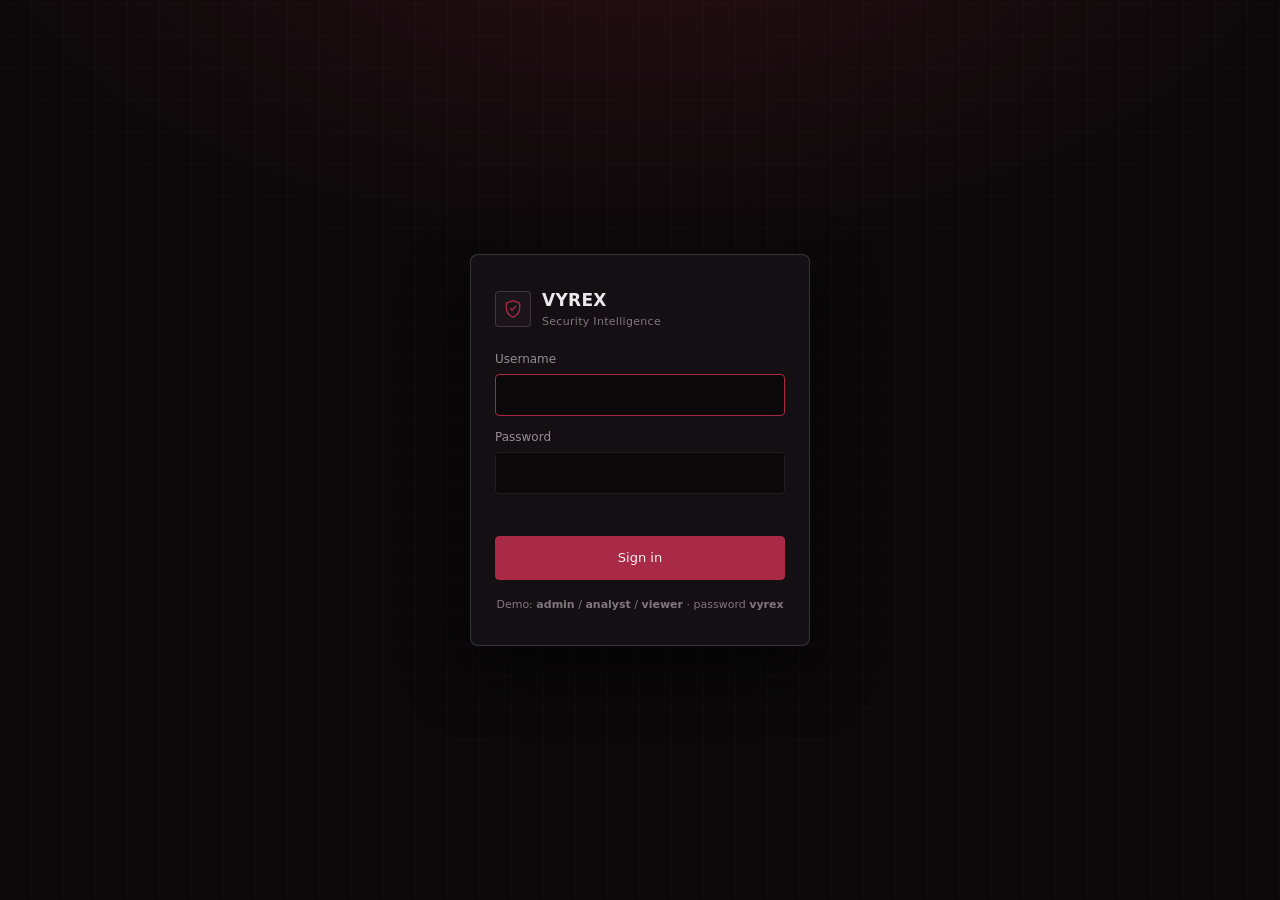
==== commit 94d1d5c8: "refactor(console): premium polish phase 5 - tokenise inline type/spacing; ?v=8 - Killed the inline h" ====
--- a/soc-central/web/console/index.html
+++ b/soc-central/web/console/index.html
@@ -6,7 +6,7 @@
   <title>VYREX — Analyst Console</title>
   <meta name="description" content="VYREX — explainable, air-gapped security intelligence workspace." />
   <link rel="icon" href="data:image/svg+xml,<svg xmlns='http://www.w3.org/2000/svg' viewBox='0 0 24 24'><path fill='%23A82A47' d='M12 2 4 5v6c0 5 3.4 8.5 8 11 4.6-2.5 8-6 8-11V5z'/></svg>" />
-  <link rel="stylesheet" href="assets/app.css?v=7" />
+  <link rel="stylesheet" href="assets/app.css?v=8" />
 </head>
 <body>
   <div class="app">
@@ -83,12 +83,12 @@
   <aside class="drawer" id="drawer"><div id="drawer-inner" style="display:flex;flex-direction:column;height:100%"></div></aside>
   <div class="toast" id="toast"></div>
 
-  <script src="assets/fixtures.js?v=7"></script>
-  <script src="assets/api.js?v=7"></script>
-  <script src="assets/ui.js?v=7"></script>
-  <script src="assets/toolkit.js?v=7"></script>
-  <script src="assets/views.js?v=7"></script>
-  <script src="assets/app.js?v=7"></script>
-  <script src="assets/story.js?v=7"></script>
+  <script src="assets/fixtures.js?v=8"></script>
+  <script src="assets/api.js?v=8"></script>
+  <script src="assets/ui.js?v=8"></script>
+  <script src="assets/toolkit.js?v=8"></script>
+  <script src="assets/views.js?v=8"></script>
+  <script src="assets/app.js?v=8"></script>
+  <script src="assets/story.js?v=8"></script>
 </body>
 </html>
--- a/soc-central/web/console/assets/app.css
+++ b/soc-central/web/console/assets/app.css
@@ -491,7 +491,7 @@
 /* the author display:grid above overrides the UA [hidden]{display:none}; restore it so the
    gate actually hides the overlay once the app boots. */
 .login[hidden] { display: none !important; }
-.login-card { width: 340px; max-width: 92vw; background: var(--surface); border: 1px solid var(--line-strong); border-radius: var(--r-lg); padding: 28px 26px; display: flex; flex-direction: column; gap: 12px; }
+.login-card { width: 340px; max-width: 92vw; background: var(--surface); border: 1px solid var(--line-strong); border-radius: var(--r-lg); padding: var(--s-6) var(--s-5); display: flex; flex-direction: column; gap: var(--s-3); box-shadow: var(--shadow-pop); }
 .login-brand { display: flex; align-items: center; gap: 11px; margin-bottom: 8px; }
 .login-brand .mark { width: 36px; height: 36px; border-radius: var(--r-sm); display: grid; place-items: center; background: var(--elevated); border: 1px solid var(--line-strong); }
 .login-brand .mark svg { width: 20px; height: 20px; color: var(--accent); }
@@ -501,6 +501,8 @@
 .login-card input { background: var(--bg); border: 1px solid var(--line); border-radius: var(--r-sm); color: var(--text); font: inherit; font-size: var(--t-sm); padding: 10px 12px; }
 .login-card input:focus { outline: none; border-color: var(--accent); }
 .login-card .btn { margin-top: 4px; justify-content: center; padding: 11px; }
+.login-caps { color: var(--warning); font-size: var(--t-2xs); }
+.login-caps[hidden] { display: none; }
 .login-err { color: var(--critical-text); font-size: var(--t-xs); min-height: 14px; }
 .login-hint { font-size: var(--t-2xs); color: var(--faint); text-align: center; margin-top: 4px; }
 
